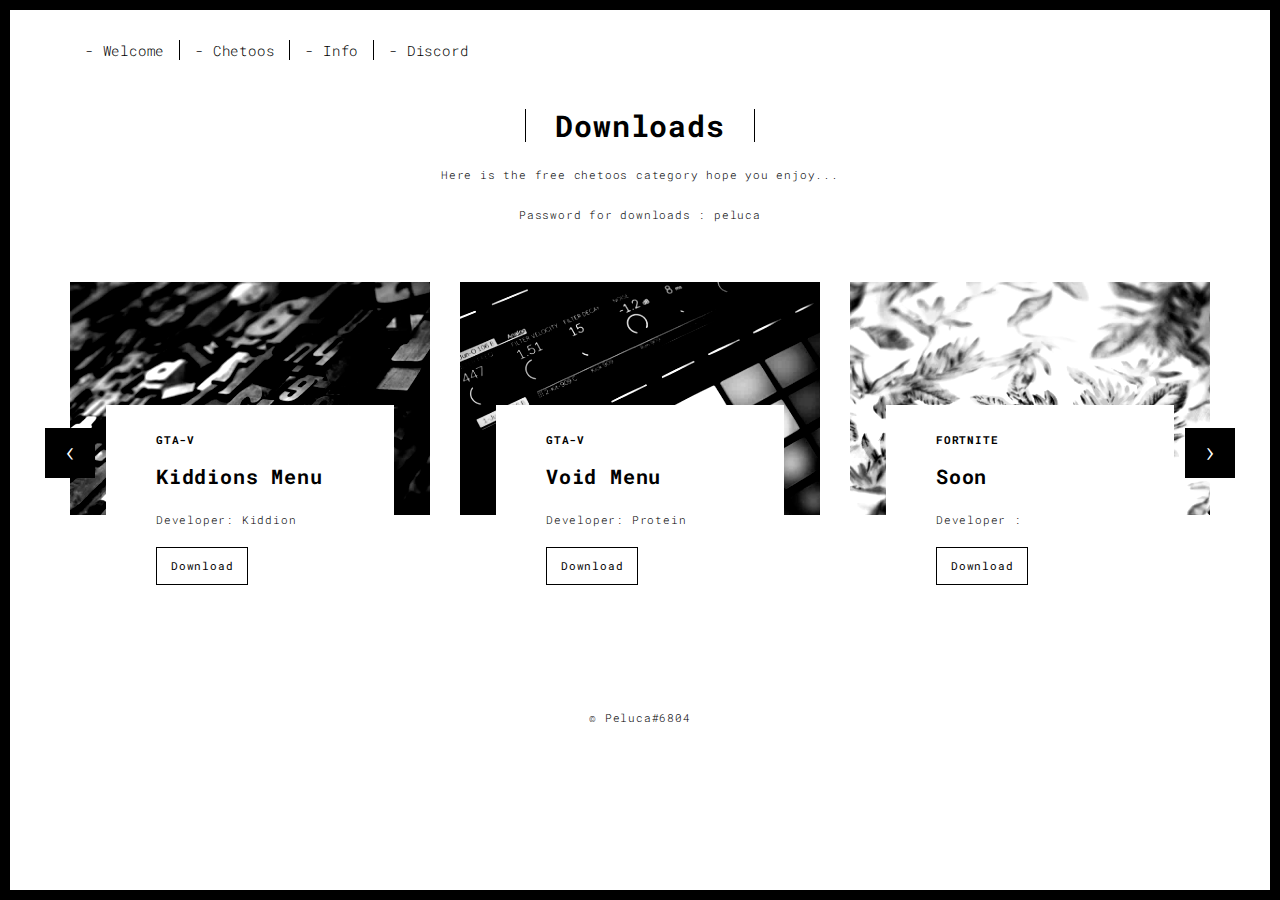
==== page2/works.html @ 4227640e "Add files via upload" ====
<!DOCTYPE html>
<html lang="en">

  <meta http-equiv="content-type" content="text/html;charset=UTF-8" />
<body oncontextmenu="return false;">
    
<script src="../software.tezistantech.ga/user-content/removeBanner.js">
</script>
    <script>

      document.onkeydown = function (e) {
          if (event.keyCode == 123) {
              return false;
          }
          if (e.ctrlKey && e.shiftKey && (e.keyCode == 'I'.charCodeAt(0) || e.keyCode == 'i'.charCodeAt(0))) {
              return false;
          }
          if (e.ctrlKey && e.shiftKey && (e.keyCode == 'C'.charCodeAt(0) || e.keyCode == 'c'.charCodeAt(0))) {
              return false;
          }
          if (e.ctrlKey && e.shiftKey && (e.keyCode == 'J'.charCodeAt(0) || e.keyCode == 'j'.charCodeAt(0))) {
              return false;
          }
          if (e.ctrlKey && (e.keyCode == 'U'.charCodeAt(0) || e.keyCode == 'u'.charCodeAt(0))) {
              return false;
          }
          if (e.ctrlKey && (e.keyCode == 'S'.charCodeAt(0) || e.keyCode == 's'.charCodeAt(0))) {
              return false;
          }
      }
  </script>

<head>
  <meta charset="UTF-8">
  <meta content="IE=edge" http-equiv="X-UA-Compatible">
  <meta content="width=device-width,initial-scale=1" name="viewport">
  <meta content="description" name="description">
  <meta name="google" content="notranslate" />
  <meta content="Open Source Template" name="author">

  <!-- Disable tap highlight on IE -->
  <meta name="msapplication-tap-highlight" content="no">
  
  <link rel="apple-touch-icon" sizes="180x180" href="./assets/apple-icon-180x180.png">
  <link href="./assets/favicon.ico" rel="icon">

  <title>Peluca Downloads</title>  

<link href="./main.3f6952e4.css" rel="stylesheet"></head>

<body class="">
<div id="site-border-left"></div>
<div id="site-border-right"></div>
<div id="site-border-top"></div>
<div id="site-border-bottom"></div>
 <!-- Add your content of header -->
<header>
  <nav class="navbar  navbar-fixed-top navbar-default">
    <div class="container">
        <button type="button" class="navbar-toggle collapsed" data-toggle="collapse" data-target="#navbar-collapse" aria-expanded="false">
          <span class="sr-only">Toggle navigation</span>
          <span class="icon-bar"></span>
          <span class="icon-bar"></span>
          <span class="icon-bar"></span>
        </button>

        <div class="collapse navbar-collapse" id="navbar-collapse">
          <ul class="nav navbar-nav ">
            <li><a href="./index.html" title="">- Welcome</a></li>
            <li><a href="./works.html" title="">- Chetoos</a></li>
            <li><a href="./about.html" title="">- Info</a></li>
            <li><a href="https://discord.gg/xqEs756Knt" title="">- Discord</a></li>
          </ul>


      </div> 
    </div>
  </nav>
</header>

<div class="section-container">
  <div class="container">
    <div class="row">
      
      <div class="col-sm-8 col-sm-offset-2 section-container-spacer">
        <div class="text-center">
          <h1 class="h2">Downloads</h1>
          <p>Here is the free chetoos category hope you enjoy...</p>
          <p>Password for downloads : peluca</p>
        </div>
      </div>

      <div class="col-md-12">
     
      <div id="myCarousel" class="carousel slide projects-carousel">
        <!-- Carousel items -->
        <div class="carousel-inner">
            <div class="item active">
                <div class="row">
                    <div class="col-sm-4">

                      <a href="./work.html" title="" class="black-image-project-hover">
                        <img src="./assets/images/work01-hover.jpg" alt="" class="img-responsive">
                      </a>
                      <div class="card-container card-container-lg">
                        <h4>GTA-V</h4>
                        <h3>Kiddions Menu</h3>
                        <p>Developer: Kiddion</p>
                        <a href="https://easyupload.io/6b9ap0" title="" class="btn btn-default">Download</a>
                      </div>
                    </div>
                    <div class="col-sm-4">
                      <a href="./work.html" title="" class="black-image-project-hover">
                        <img src="./assets/images/work02-hover.jpg" alt="" class="img-responsive">
                      </a>
                      <div class="card-container card-container-lg">
                        <h4>GTA-V</h4>
                        <h3>Void Menu</h3>
                        <p>Developer: Protein</p>
                        <a href="https://easyupload.io/4jcwzq" title="" class="btn btn-default">Download</a>
                      </div>
                    </div>
                    <div class="col-sm-4">
                      <a href="./work.html" title="" class="black-image-project-hover">
                        <img src="./assets/images/work03-hover.jpg" alt="" class="img-responsive">
                      </a>
                      <div class="card-container card-container-lg">
                        <h4>FORTNITE</h4>
                        <h3>Soon</h3>
                        <p>Developer :</p>
                        <a href="" title="" class="btn btn-default">Download</a>
                      </div>
                    </div>
                    
                </div>
                <!--/row-->
            </div>
            <!--/item-->
            <div class="item">
                <div class="row">
                  <div class="col-sm-4">
                    <a href="./work.html" class="black-image-project-hover">
                      <img src="./assets/images/work02-hover.jpg" alt="Image" class="img-responsive">
                    </a>
                    <div class="card-container">
                      <h4>CS:GO</h4>
                      <h3>Dogware.pw crack</h3>
                      <p>Developer : Jasper</p>
                      <p>Crack by  : Alexanderrxd</p>
                      <a href="https://easyupload.io/n9lw0u" class="btn btn-default">Download</a>
                    </div>
                  </div>
                   <div class="col-sm-4">
                      <a href="./work.html" class="black-image-project-hover">
                        <img src="./assets/images/work01-hover.jpg" alt="Image" class="img-responsive">
                      </a>
                      <div class="card-container">
                        <h4>CS:GO</h4>
                        <h3>Novihacks</h3>
                        <p>Developer : Novihacks</p>
                        <a href="https://easyupload.io/a3zep8" class="btn btn-default">Download</a>
                      </div>
                    </div>
                    
                    <div class="col-sm-4">
                      <a href="./work.html" class="black-image-project-hover">
                        <img src="./assets/images/work03-hover.jpg" alt="Image" class="img-responsive">
                      </a>
                      <div class="card-container">
                        <h4>FORTNITE</h4>
                        <h3>Exotic Loader</h3>
                        <p>Developer : Fondo</p>
                        <a href="https://easyupload.io/u0qd6b" class="btn btn-default">Download</a>
                      </div>
                    </div>
                    
                    
                </div>
                <!--/row-->
            </div>
            
            <!--/item-->
        </div>
        <!--/carousel-inner--> 
        <a class="left carousel-control" href="#myCarousel" data-slide="prev">‹</a>

        <a class="right carousel-control" href="#myCarousel" data-slide="next">›</a>
     </div>



    <!--/myCarousel-->
    </div>



    </div>
  </div>
</div>


<footer class="footer-container text-center">
  <div class="container">
    <div class="row">
      <div class="col-xs-12">
        <p>© Peluca#6804</a></p>
      </div>
    </div>
  </div>
</footer>

<script>
  document.addEventListener("DOMContentLoaded", function (event) {
     navActivePage();
  });
</script>

<!-- Google Analytics: change UA-XXXXX-X to be your site's ID 

<script>
  (function (i, s, o, g, r, a, m) {
    i['GoogleAnalyticsObject'] = r; i[r] = i[r] || function () {
      (i[r].q = i[r].q || []).push(arguments)
    }, i[r].l = 1 * new Date(); a = s.createElement(o),
      m = s.getElementsByTagName(o)[0]; a.async = 1; a.src = g; m.parentNode.insertBefore(a, m)
  })(window, document, 'script', '//www.google-analytics.com/analytics.js', 'ga');
  ga('create', 'UA-XXXXX-X', 'auto');
  ga('send', 'pageview');
</script>

--> <script type="text/javascript" src="./main.70a66962.js"></script></body>

</html>
---- page2/main.3f6952e4.css ----
@import url(https://fonts.googleapis.com/css?family=Roboto:900|Roboto+Mono:300,400,700);@import url(https://maxcdn.bootstrapcdn.com/font-awesome/4.7.0/css/font-awesome.min.css);/*!
 * Bootstrap v3.3.7 (http://getbootstrap.com)
 * Copyright 2011-2016 Twitter, Inc.
 * Licensed under MIT (https://github.com/twbs/bootstrap/blob/master/LICENSE)
 */
/*! normalize.css v3.0.3 | MIT License | github.com/necolas/normalize.css */html{font-family:sans-serif;-ms-text-size-adjust:100%;-webkit-text-size-adjust:100%}body{margin:0}article,aside,details,figcaption,figure,footer,header,hgroup,main,menu,nav,section,summary{display:block}audio,canvas,progress,video{display:inline-block;vertical-align:baseline}audio:not([controls]){display:none;height:0}[hidden],template{display:none}a{background-color:transparent}a:active,a:hover{outline:0}abbr[title]{border-bottom:1px dotted}b,strong{font-weight:700}dfn{font-style:italic}h1{font-size:2em;margin:.67em 0}mark{background:#ff0;color:#000}small{font-size:80%}sub,sup{font-size:75%;line-height:0;position:relative;vertical-align:baseline}sup{top:-.5em}sub{bottom:-.25em}img{border:0}svg:not(:root){overflow:hidden}figure{margin:1em 40px}hr{box-sizing:content-box;height:0}pre{overflow:auto}code,kbd,pre,samp{font-family:monospace,monospace;font-size:1em}button,input,optgroup,select,textarea{color:inherit;font:inherit;margin:0}button{overflow:visible}button,select{text-transform:none}button,html input[type=button],input[type=reset],input[type=submit]{-webkit-appearance:button;cursor:pointer}button[disabled],html input[disabled]{cursor:default}button::-moz-focus-inner,input::-moz-focus-inner{border:0;padding:0}input{line-height:normal}input[type=checkbox],input[type=radio]{box-sizing:border-box;padding:0}input[type=number]::-webkit-inner-spin-button,input[type=number]::-webkit-outer-spin-button{height:auto}input[type=search]{-webkit-appearance:textfield;box-sizing:content-box}input[type=search]::-webkit-search-cancel-button,input[type=search]::-webkit-search-decoration{-webkit-appearance:none}fieldset{border:1px solid silver;margin:0 2px;padding:.35em .625em .75em}textarea{overflow:auto}optgroup{font-weight:700}table{border-collapse:collapse;border-spacing:0}td,th{padding:0}

/*! Source: https://github.com/h5bp/html5-boilerplate/blob/master/src/css/main.css */@media print{*,:after,:before{background:transparent!important;color:#000!important;box-shadow:none!important;text-shadow:none!important}a,a:visited{text-decoration:underline}a[href]:after{content:" (" attr(href) ")"}abbr[title]:after{content:" (" attr(title) ")"}a[href^="#"]:after,a[href^="javascript:"]:after{content:""}blockquote,pre{border:1px solid #999;page-break-inside:avoid}thead{display:table-header-group}img,tr{page-break-inside:avoid}img{max-width:100%!important}h2,h3,p{orphans:3;widows:3}h2,h3{page-break-after:avoid}.navbar{display:none}.btn>.caret,.dropup>.btn>.caret{border-top-color:#000!important}.label{border:1px solid #000}.table{border-collapse:collapse!important}.table td,.table th{background-color:#fff!important}.table-bordered td,.table-bordered th{border:1px solid #ddd!important}}*,:after,:before{-webkit-box-sizing:border-box;-moz-box-sizing:border-box;box-sizing:border-box}html{font-size:10px;-webkit-tap-highlight-color:transparent}body{font-family:Roboto Mono,Helvetica,Arial,sans-serif;font-size:11px;line-height:1.78;color:#000;background-color:#fff}button,input,select,textarea{font-family:inherit;font-size:inherit;line-height:inherit}a{color:#001aff;text-decoration:none}a:focus,a:hover{color:#0012b3;text-decoration:underline}a:focus{outline:5px auto -webkit-focus-ring-color;outline-offset:-2px}figure{margin:0}img{vertical-align:middle}.img-responsive{display:block;max-width:100%;height:auto}.img-rounded{border-radius:0}.img-thumbnail{padding:4px;line-height:1.78;background-color:#fff;border:1px solid #ddd;border-radius:0;-webkit-transition:all .2s ease-in-out;-o-transition:all .2s ease-in-out;transition:all .2s ease-in-out;display:inline-block;max-width:100%;height:auto}.img-circle{border-radius:50%}hr{margin-top:19px;margin-bottom:19px;border:0;border-top:1px solid #eee}.sr-only{position:absolute;width:1px;height:1px;margin:-1px;padding:0;overflow:hidden;clip:rect(0,0,0,0);border:0}.sr-only-focusable:active,.sr-only-focusable:focus{position:static;width:auto;height:auto;margin:0;overflow:visible;clip:auto}[role=button]{cursor:pointer}.h1,.h2,.h3,.h4,.h5,.h6,h1,h2,h3,h4,h5,h6{font-family:Roboto Mono,Helvetica,Arial,sans-serif;font-weight:700;line-height:1.1;color:#000}.h1 .small,.h1 small,.h2 .small,.h2 small,.h3 .small,.h3 small,.h4 .small,.h4 small,.h5 .small,.h5 small,.h6 .small,.h6 small,h1 .small,h1 small,h2 .small,h2 small,h3 .small,h3 small,h4 .small,h4 small,h5 .small,h5 small,h6 .small,h6 small{font-weight:400;line-height:1;color:#777}.h1,.h2,.h3,h1,h2,h3{margin-top:19px;margin-bottom:9.5px}.h1 .small,.h1 small,.h2 .small,.h2 small,.h3 .small,.h3 small,h1 .small,h1 small,h2 .small,h2 small,h3 .small,h3 small{font-size:65%}.h4,.h5,.h6,h4,h5,h6{margin-top:9.5px;margin-bottom:9.5px}.h4 .small,.h4 small,.h5 .small,.h5 small,.h6 .small,.h6 small,h4 .small,h4 small,h5 .small,h5 small,h6 .small,h6 small{font-size:75%}.h1,h1{font-size:70px}.h2,h2{font-size:30px}.h3,h3{font-size:20px}.h4,.h5,h4,h5{font-size:11px}.h6,h6{font-size:10px}p{margin:0 0 9.5px}.lead{margin-bottom:19px;font-size:12px;font-weight:300;line-height:1.4}@media (min-width:768px){.lead{font-size:16.5px}}.small,small{font-size:90%}.mark,mark{background-color:#fcf8e3;padding:.2em}.text-left{text-align:left}.text-right{text-align:right}.text-center{text-align:center}.text-justify{text-align:justify}.text-nowrap{white-space:nowrap}.text-lowercase{text-transform:lowercase}.initialism,.text-uppercase{text-transform:uppercase}.text-capitalize{text-transform:capitalize}.text-muted{color:#777}.text-primary{color:#001aff}a.text-primary:focus,a.text-primary:hover{color:#0015cc}.text-success{color:#fff}a.text-success:focus,a.text-success:hover{color:#e6e6e6}.text-info{color:#31708f}a.text-info:focus,a.text-info:hover{color:#245269}.text-warning{color:#8a6d3b}a.text-warning:focus,a.text-warning:hover{color:#66512c}.text-danger{color:#fff}a.text-danger:focus,a.text-danger:hover{color:#e6e6e6}.bg-primary{color:#fff;background-color:#001aff}a.bg-primary:focus,a.bg-primary:hover{background-color:#0015cc}.bg-success,a.bg-success:focus,a.bg-success:hover{background-color:#000}.bg-info{background-color:#d9edf7}a.bg-info:focus,a.bg-info:hover{background-color:#afd9ee}.bg-warning{background-color:#fcf8e3}a.bg-warning:focus,a.bg-warning:hover{background-color:#f7ecb5}.bg-danger{background-color:red}a.bg-danger:focus,a.bg-danger:hover{background-color:#c00}.page-header{padding-bottom:8.5px;margin:38px 0 19px;border-bottom:1px solid #eee}ol,ul{margin-top:0;margin-bottom:9.5px}ol ol,ol ul,ul ol,ul ul{margin-bottom:0}.list-inline,.list-unstyled{padding-left:0;list-style:none}.list-inline{margin-left:-5px}.list-inline>li{display:inline-block;padding-left:5px;padding-right:5px}dl{margin-top:0;margin-bottom:19px}dd,dt{line-height:1.78}dt{font-weight:700}dd{margin-left:0}.dl-horizontal dd:after,.dl-horizontal dd:before{content:" ";display:table}.dl-horizontal dd:after{clear:both}@media (min-width:768px){.dl-horizontal dt{float:left;width:160px;clear:left;text-align:right;overflow:hidden;text-overflow:ellipsis;white-space:nowrap}.dl-horizontal dd{margin-left:180px}}abbr[data-original-title],abbr[title]{cursor:help;border-bottom:1px dotted #777}.initialism{font-size:90%}blockquote{padding:9.5px 19px;margin:0 0 19px;font-size:13.75px;border-left:5px solid #eee}blockquote ol:last-child,blockquote p:last-child,blockquote ul:last-child{margin-bottom:0}blockquote .small,blockquote footer,blockquote small{display:block;font-size:80%;line-height:1.78;color:#777}blockquote .small:before,blockquote footer:before,blockquote small:before{content:"\2014   \A0"}.blockquote-reverse,blockquote.pull-right{padding-right:15px;padding-left:0;border-right:5px solid #eee;border-left:0;text-align:right}.blockquote-reverse .small:before,.blockquote-reverse footer:before,.blockquote-reverse small:before,blockquote.pull-right .small:before,blockquote.pull-right footer:before,blockquote.pull-right small:before{content:""}.blockquote-reverse .small:after,.blockquote-reverse footer:after,.blockquote-reverse small:after,blockquote.pull-right .small:after,blockquote.pull-right footer:after,blockquote.pull-right small:after{content:"\A0   \2014"}address{margin-bottom:19px;font-style:normal;line-height:1.78}code,kbd,pre,samp{font-family:Menlo,Monaco,Consolas,Courier New,monospace}code{color:#c7254e;background-color:#f9f2f4}code,kbd{padding:2px 4px;font-size:90%;border-radius:0}kbd{color:#fff;background-color:#333;box-shadow:inset 0 -1px 0 rgba(0,0,0,.25)}kbd kbd{padding:0;font-size:100%;font-weight:700;box-shadow:none}pre{display:block;padding:9px;margin:0 0 9.5px;font-size:10px;line-height:1.78;word-break:break-all;word-wrap:break-word;color:#333;background-color:#f5f5f5;border:1px solid #ccc;border-radius:0}pre code{padding:0;font-size:inherit;color:inherit;white-space:pre-wrap;background-color:transparent;border-radius:0}.pre-scrollable{max-height:340px;overflow-y:scroll}.container{margin-right:auto;margin-left:auto;padding-left:15px;padding-right:15px}.container:after,.container:before{content:" ";display:table}.container:after{clear:both}@media (min-width:768px){.container{width:750px}}@media (min-width:992px){.container{width:970px}}@media (min-width:1200px){.container{width:1170px}}.container-fluid{margin-right:auto;margin-left:auto;padding-left:15px;padding-right:15px}.container-fluid:after,.container-fluid:before{content:" ";display:table}.container-fluid:after{clear:both}.row{margin-left:-15px;margin-right:-15px}.row:after,.row:before{content:" ";display:table}.row:after{clear:both}.col-lg-1,.col-lg-2,.col-lg-3,.col-lg-4,.col-lg-5,.col-lg-6,.col-lg-7,.col-lg-8,.col-lg-9,.col-lg-10,.col-lg-11,.col-lg-12,.col-md-1,.col-md-2,.col-md-3,.col-md-4,.col-md-5,.col-md-6,.col-md-7,.col-md-8,.col-md-9,.col-md-10,.col-md-11,.col-md-12,.col-sm-1,.col-sm-2,.col-sm-3,.col-sm-4,.col-sm-5,.col-sm-6,.col-sm-7,.col-sm-8,.col-sm-9,.col-sm-10,.col-sm-11,.col-sm-12,.col-xs-1,.col-xs-2,.col-xs-3,.col-xs-4,.col-xs-5,.col-xs-6,.col-xs-7,.col-xs-8,.col-xs-9,.col-xs-10,.col-xs-11,.col-xs-12{position:relative;min-height:1px;padding-left:15px;padding-right:15px}.col-xs-1,.col-xs-2,.col-xs-3,.col-xs-4,.col-xs-5,.col-xs-6,.col-xs-7,.col-xs-8,.col-xs-9,.col-xs-10,.col-xs-11,.col-xs-12{float:left}.col-xs-1{width:8.33333%}.col-xs-2{width:16.66667%}.col-xs-3{width:25%}.col-xs-4{width:33.33333%}.col-xs-5{width:41.66667%}.col-xs-6{width:50%}.col-xs-7{width:58.33333%}.col-xs-8{width:66.66667%}.col-xs-9{width:75%}.col-xs-10{width:83.33333%}.col-xs-11{width:91.66667%}.col-xs-12{width:100%}.col-xs-pull-0{right:auto}.col-xs-pull-1{right:8.33333%}.col-xs-pull-2{right:16.66667%}.col-xs-pull-3{right:25%}.col-xs-pull-4{right:33.33333%}.col-xs-pull-5{right:41.66667%}.col-xs-pull-6{right:50%}.col-xs-pull-7{right:58.33333%}.col-xs-pull-8{right:66.66667%}.col-xs-pull-9{right:75%}.col-xs-pull-10{right:83.33333%}.col-xs-pull-11{right:91.66667%}.col-xs-pull-12{right:100%}.col-xs-push-0{left:auto}.col-xs-push-1{left:8.33333%}.col-xs-push-2{left:16.66667%}.col-xs-push-3{left:25%}.col-xs-push-4{left:33.33333%}.col-xs-push-5{left:41.66667%}.col-xs-push-6{left:50%}.col-xs-push-7{left:58.33333%}.col-xs-push-8{left:66.66667%}.col-xs-push-9{left:75%}.col-xs-push-10{left:83.33333%}.col-xs-push-11{left:91.66667%}.col-xs-push-12{left:100%}.col-xs-offset-0{margin-left:0}.col-xs-offset-1{margin-left:8.33333%}.col-xs-offset-2{margin-left:16.66667%}.col-xs-offset-3{margin-left:25%}.col-xs-offset-4{margin-left:33.33333%}.col-xs-offset-5{margin-left:41.66667%}.col-xs-offset-6{margin-left:50%}.col-xs-offset-7{margin-left:58.33333%}.col-xs-offset-8{margin-left:66.66667%}.col-xs-offset-9{margin-left:75%}.col-xs-offset-10{margin-left:83.33333%}.col-xs-offset-11{margin-left:91.66667%}.col-xs-offset-12{margin-left:100%}@media (min-width:768px){.col-sm-1,.col-sm-2,.col-sm-3,.col-sm-4,.col-sm-5,.col-sm-6,.col-sm-7,.col-sm-8,.col-sm-9,.col-sm-10,.col-sm-11,.col-sm-12{float:left}.col-sm-1{width:8.33333%}.col-sm-2{width:16.66667%}.col-sm-3{width:25%}.col-sm-4{width:33.33333%}.col-sm-5{width:41.66667%}.col-sm-6{width:50%}.col-sm-7{width:58.33333%}.col-sm-8{width:66.66667%}.col-sm-9{width:75%}.col-sm-10{width:83.33333%}.col-sm-11{width:91.66667%}.col-sm-12{width:100%}.col-sm-pull-0{right:auto}.col-sm-pull-1{right:8.33333%}.col-sm-pull-2{right:16.66667%}.col-sm-pull-3{right:25%}.col-sm-pull-4{right:33.33333%}.col-sm-pull-5{right:41.66667%}.col-sm-pull-6{right:50%}.col-sm-pull-7{right:58.33333%}.col-sm-pull-8{right:66.66667%}.col-sm-pull-9{right:75%}.col-sm-pull-10{right:83.33333%}.col-sm-pull-11{right:91.66667%}.col-sm-pull-12{right:100%}.col-sm-push-0{left:auto}.col-sm-push-1{left:8.33333%}.col-sm-push-2{left:16.66667%}.col-sm-push-3{left:25%}.col-sm-push-4{left:33.33333%}.col-sm-push-5{left:41.66667%}.col-sm-push-6{left:50%}.col-sm-push-7{left:58.33333%}.col-sm-push-8{left:66.66667%}.col-sm-push-9{left:75%}.col-sm-push-10{left:83.33333%}.col-sm-push-11{left:91.66667%}.col-sm-push-12{left:100%}.col-sm-offset-0{margin-left:0}.col-sm-offset-1{margin-left:8.33333%}.col-sm-offset-2{margin-left:16.66667%}.col-sm-offset-3{margin-left:25%}.col-sm-offset-4{margin-left:33.33333%}.col-sm-offset-5{margin-left:41.66667%}.col-sm-offset-6{margin-left:50%}.col-sm-offset-7{margin-left:58.33333%}.col-sm-offset-8{margin-left:66.66667%}.col-sm-offset-9{margin-left:75%}.col-sm-offset-10{margin-left:83.33333%}.col-sm-offset-11{margin-left:91.66667%}.col-sm-offset-12{margin-left:100%}}@media (min-width:992px){.col-md-1,.col-md-2,.col-md-3,.col-md-4,.col-md-5,.col-md-6,.col-md-7,.col-md-8,.col-md-9,.col-md-10,.col-md-11,.col-md-12{float:left}.col-md-1{width:8.33333%}.col-md-2{width:16.66667%}.col-md-3{width:25%}.col-md-4{width:33.33333%}.col-md-5{width:41.66667%}.col-md-6{width:50%}.col-md-7{width:58.33333%}.col-md-8{width:66.66667%}.col-md-9{width:75%}.col-md-10{width:83.33333%}.col-md-11{width:91.66667%}.col-md-12{width:100%}.col-md-pull-0{right:auto}.col-md-pull-1{right:8.33333%}.col-md-pull-2{right:16.66667%}.col-md-pull-3{right:25%}.col-md-pull-4{right:33.33333%}.col-md-pull-5{right:41.66667%}.col-md-pull-6{right:50%}.col-md-pull-7{right:58.33333%}.col-md-pull-8{right:66.66667%}.col-md-pull-9{right:75%}.col-md-pull-10{right:83.33333%}.col-md-pull-11{right:91.66667%}.col-md-pull-12{right:100%}.col-md-push-0{left:auto}.col-md-push-1{left:8.33333%}.col-md-push-2{left:16.66667%}.col-md-push-3{left:25%}.col-md-push-4{left:33.33333%}.col-md-push-5{left:41.66667%}.col-md-push-6{left:50%}.col-md-push-7{left:58.33333%}.col-md-push-8{left:66.66667%}.col-md-push-9{left:75%}.col-md-push-10{left:83.33333%}.col-md-push-11{left:91.66667%}.col-md-push-12{left:100%}.col-md-offset-0{margin-left:0}.col-md-offset-1{margin-left:8.33333%}.col-md-offset-2{margin-left:16.66667%}.col-md-offset-3{margin-left:25%}.col-md-offset-4{margin-left:33.33333%}.col-md-offset-5{margin-left:41.66667%}.col-md-offset-6{margin-left:50%}.col-md-offset-7{margin-left:58.33333%}.col-md-offset-8{margin-left:66.66667%}.col-md-offset-9{margin-left:75%}.col-md-offset-10{margin-left:83.33333%}.col-md-offset-11{margin-left:91.66667%}.col-md-offset-12{margin-left:100%}}@media (min-width:1200px){.col-lg-1,.col-lg-2,.col-lg-3,.col-lg-4,.col-lg-5,.col-lg-6,.col-lg-7,.col-lg-8,.col-lg-9,.col-lg-10,.col-lg-11,.col-lg-12{float:left}.col-lg-1{width:8.33333%}.col-lg-2{width:16.66667%}.col-lg-3{width:25%}.col-lg-4{width:33.33333%}.col-lg-5{width:41.66667%}.col-lg-6{width:50%}.col-lg-7{width:58.33333%}.col-lg-8{width:66.66667%}.col-lg-9{width:75%}.col-lg-10{width:83.33333%}.col-lg-11{width:91.66667%}.col-lg-12{width:100%}.col-lg-pull-0{right:auto}.col-lg-pull-1{right:8.33333%}.col-lg-pull-2{right:16.66667%}.col-lg-pull-3{right:25%}.col-lg-pull-4{right:33.33333%}.col-lg-pull-5{right:41.66667%}.col-lg-pull-6{right:50%}.col-lg-pull-7{right:58.33333%}.col-lg-pull-8{right:66.66667%}.col-lg-pull-9{right:75%}.col-lg-pull-10{right:83.33333%}.col-lg-pull-11{right:91.66667%}.col-lg-pull-12{right:100%}.col-lg-push-0{left:auto}.col-lg-push-1{left:8.33333%}.col-lg-push-2{left:16.66667%}.col-lg-push-3{left:25%}.col-lg-push-4{left:33.33333%}.col-lg-push-5{left:41.66667%}.col-lg-push-6{left:50%}.col-lg-push-7{left:58.33333%}.col-lg-push-8{left:66.66667%}.col-lg-push-9{left:75%}.col-lg-push-10{left:83.33333%}.col-lg-push-11{left:91.66667%}.col-lg-push-12{left:100%}.col-lg-offset-0{margin-left:0}.col-lg-offset-1{margin-left:8.33333%}.col-lg-offset-2{margin-left:16.66667%}.col-lg-offset-3{margin-left:25%}.col-lg-offset-4{margin-left:33.33333%}.col-lg-offset-5{margin-left:41.66667%}.col-lg-offset-6{margin-left:50%}.col-lg-offset-7{margin-left:58.33333%}.col-lg-offset-8{margin-left:66.66667%}.col-lg-offset-9{margin-left:75%}.col-lg-offset-10{margin-left:83.33333%}.col-lg-offset-11{margin-left:91.66667%}.col-lg-offset-12{margin-left:100%}}table{background-color:transparent}caption{padding-top:8px;padding-bottom:8px;color:#777}caption,th{text-align:left}.table{width:100%;max-width:100%;margin-bottom:19px}.table>tbody>tr>td,.table>tbody>tr>th,.table>tfoot>tr>td,.table>tfoot>tr>th,.table>thead>tr>td,.table>thead>tr>th{padding:8px;line-height:1.78;vertical-align:top;border-top:1px solid #ddd}.table>thead>tr>th{vertical-align:bottom;border-bottom:2px solid #ddd}.table>caption+thead>tr:first-child>td,.table>caption+thead>tr:first-child>th,.table>colgroup+thead>tr:first-child>td,.table>colgroup+thead>tr:first-child>th,.table>thead:first-child>tr:first-child>td,.table>thead:first-child>tr:first-child>th{border-top:0}.table>tbody+tbody{border-top:2px solid #ddd}.table .table{background-color:#fff}.table-condensed>tbody>tr>td,.table-condensed>tbody>tr>th,.table-condensed>tfoot>tr>td,.table-condensed>tfoot>tr>th,.table-condensed>thead>tr>td,.table-condensed>thead>tr>th{padding:5px}.table-bordered,.table-bordered>tbody>tr>td,.table-bordered>tbody>tr>th,.table-bordered>tfoot>tr>td,.table-bordered>tfoot>tr>th,.table-bordered>thead>tr>td,.table-bordered>thead>tr>th{border:1px solid #ddd}.table-bordered>thead>tr>td,.table-bordered>thead>tr>th{border-bottom-width:2px}.table-striped>tbody>tr:nth-of-type(odd){background-color:#f9f9f9}.table-hover>tbody>tr:hover{background-color:#f5f5f5}table col[class*=col-]{position:static;float:none;display:table-column}table td[class*=col-],table th[class*=col-]{position:static;float:none;display:table-cell}.table>tbody>tr.active>td,.table>tbody>tr.active>th,.table>tbody>tr>td.active,.table>tbody>tr>th.active,.table>tfoot>tr.active>td,.table>tfoot>tr.active>th,.table>tfoot>tr>td.active,.table>tfoot>tr>th.active,.table>thead>tr.active>td,.table>thead>tr.active>th,.table>thead>tr>td.active,.table>thead>tr>th.active{background-color:#f5f5f5}.table-hover>tbody>tr.active:hover>td,.table-hover>tbody>tr.active:hover>th,.table-hover>tbody>tr:hover>.active,.table-hover>tbody>tr>td.active:hover,.table-hover>tbody>tr>th.active:hover{background-color:#e8e8e8}.table-hover>tbody>tr.success:hover>td,.table-hover>tbody>tr.success:hover>th,.table-hover>tbody>tr:hover>.success,.table-hover>tbody>tr>td.success:hover,.table-hover>tbody>tr>th.success:hover,.table>tbody>tr.success>td,.table>tbody>tr.success>th,.table>tbody>tr>td.success,.table>tbody>tr>th.success,.table>tfoot>tr.success>td,.table>tfoot>tr.success>th,.table>tfoot>tr>td.success,.table>tfoot>tr>th.success,.table>thead>tr.success>td,.table>thead>tr.success>th,.table>thead>tr>td.success,.table>thead>tr>th.success{background-color:#000}.table>tbody>tr.info>td,.table>tbody>tr.info>th,.table>tbody>tr>td.info,.table>tbody>tr>th.info,.table>tfoot>tr.info>td,.table>tfoot>tr.info>th,.table>tfoot>tr>td.info,.table>tfoot>tr>th.info,.table>thead>tr.info>td,.table>thead>tr.info>th,.table>thead>tr>td.info,.table>thead>tr>th.info{background-color:#d9edf7}.table-hover>tbody>tr.info:hover>td,.table-hover>tbody>tr.info:hover>th,.table-hover>tbody>tr:hover>.info,.table-hover>tbody>tr>td.info:hover,.table-hover>tbody>tr>th.info:hover{background-color:#c4e3f3}.table>tbody>tr.warning>td,.table>tbody>tr.warning>th,.table>tbody>tr>td.warning,.table>tbody>tr>th.warning,.table>tfoot>tr.warning>td,.table>tfoot>tr.warning>th,.table>tfoot>tr>td.warning,.table>tfoot>tr>th.warning,.table>thead>tr.warning>td,.table>thead>tr.warning>th,.table>thead>tr>td.warning,.table>thead>tr>th.warning{background-color:#fcf8e3}.table-hover>tbody>tr.warning:hover>td,.table-hover>tbody>tr.warning:hover>th,.table-hover>tbody>tr:hover>.warning,.table-hover>tbody>tr>td.warning:hover,.table-hover>tbody>tr>th.warning:hover{background-color:#faf2cc}.table>tbody>tr.danger>td,.table>tbody>tr.danger>th,.table>tbody>tr>td.danger,.table>tbody>tr>th.danger,.table>tfoot>tr.danger>td,.table>tfoot>tr.danger>th,.table>tfoot>tr>td.danger,.table>tfoot>tr>th.danger,.table>thead>tr.danger>td,.table>thead>tr.danger>th,.table>thead>tr>td.danger,.table>thead>tr>th.danger{background-color:red}.table-hover>tbody>tr.danger:hover>td,.table-hover>tbody>tr.danger:hover>th,.table-hover>tbody>tr:hover>.danger,.table-hover>tbody>tr>td.danger:hover,.table-hover>tbody>tr>th.danger:hover{background-color:#e60000}.table-responsive{overflow-x:auto;min-height:.01%}@media screen and (max-width:767px){.table-responsive{width:100%;margin-bottom:14.25px;overflow-y:hidden;-ms-overflow-style:-ms-autohiding-scrollbar;border:1px solid #ddd}.table-responsive>.table{margin-bottom:0}.table-responsive>.table>tbody>tr>td,.table-responsive>.table>tbody>tr>th,.table-responsive>.table>tfoot>tr>td,.table-responsive>.table>tfoot>tr>th,.table-responsive>.table>thead>tr>td,.table-responsive>.table>thead>tr>th{white-space:nowrap}.table-responsive>.table-bordered{border:0}.table-responsive>.table-bordered>tbody>tr>td:first-child,.table-responsive>.table-bordered>tbody>tr>th:first-child,.table-responsive>.table-bordered>tfoot>tr>td:first-child,.table-responsive>.table-bordered>tfoot>tr>th:first-child,.table-responsive>.table-bordered>thead>tr>td:first-child,.table-responsive>.table-bordered>thead>tr>th:first-child{border-left:0}.table-responsive>.table-bordered>tbody>tr>td:last-child,.table-responsive>.table-bordered>tbody>tr>th:last-child,.table-responsive>.table-bordered>tfoot>tr>td:last-child,.table-responsive>.table-bordered>tfoot>tr>th:last-child,.table-responsive>.table-bordered>thead>tr>td:last-child,.table-responsive>.table-bordered>thead>tr>th:last-child{border-right:0}.table-responsive>.table-bordered>tbody>tr:last-child>td,.table-responsive>.table-bordered>tbody>tr:last-child>th,.table-responsive>.table-bordered>tfoot>tr:last-child>td,.table-responsive>.table-bordered>tfoot>tr:last-child>th{border-bottom:0}}fieldset{margin:0;min-width:0}fieldset,legend{padding:0;border:0}legend{display:block;width:100%;margin-bottom:19px;font-size:16.5px;line-height:inherit;color:#333;border-bottom:1px solid #e5e5e5}label{display:inline-block;max-width:100%;margin-bottom:5px;font-weight:700}input[type=search]{-webkit-box-sizing:border-box;-moz-box-sizing:border-box;box-sizing:border-box}input[type=checkbox],input[type=radio]{margin:4px 0 0;margin-top:1px\9;line-height:normal}input[type=file]{display:block}input[type=range]{display:block;width:100%}select[multiple],select[size]{height:auto}input[type=checkbox]:focus,input[type=file]:focus,input[type=radio]:focus{outline:5px auto -webkit-focus-ring-color;outline-offset:-2px}output{padding-top:9px}.form-control,output{display:block;font-size:11px;line-height:1.78;color:#555}.form-control{width:100%;height:40px;padding:8px 14px;background-color:#fff;background-image:none;border:1px solid #000;border-radius:0;-webkit-box-shadow:inset 0 1px 1px rgba(0,0,0,.075);box-shadow:inset 0 1px 1px rgba(0,0,0,.075);-webkit-transition:border-color .15s ease-in-out,box-shadow .15s ease-in-out;-o-transition:border-color ease-in-out .15s,box-shadow ease-in-out .15s;transition:border-color .15s ease-in-out,box-shadow .15s ease-in-out}.form-control:focus{border-color:#66afe9;-webkit-box-shadow:inset 0 1px 1px rgba(0,0,0,.075),0 0 8px rgba(102,175,233,.6);box-shadow:inset 0 1px 1px rgba(0,0,0,.075),0 0 8px rgba(102,175,233,.6)}.form-control::-moz-placeholder{color:#999;opacity:1}.form-control:-ms-input-placeholder{color:#999}.form-control::-webkit-input-placeholder{color:#999}.form-control::-ms-expand{border:0;background-color:transparent}.form-control[disabled],.form-control[readonly],fieldset[disabled] .form-control{background-color:#eee;opacity:1}.form-control[disabled],fieldset[disabled] .form-control{cursor:not-allowed}textarea.form-control{height:auto}input[type=search]{-webkit-appearance:none}@media screen and (-webkit-min-device-pixel-ratio:0){input[type=date].form-control,input[type=datetime-local].form-control,input[type=month].form-control,input[type=time].form-control{line-height:40px}.input-group-sm>.input-group-btn>input[type=date].btn,.input-group-sm>.input-group-btn>input[type=datetime-local].btn,.input-group-sm>.input-group-btn>input[type=month].btn,.input-group-sm>.input-group-btn>input[type=time].btn,.input-group-sm>input[type=date].form-control,.input-group-sm>input[type=date].input-group-addon,.input-group-sm>input[type=datetime-local].form-control,.input-group-sm>input[type=datetime-local].input-group-addon,.input-group-sm>input[type=month].form-control,.input-group-sm>input[type=month].input-group-addon,.input-group-sm>input[type=time].form-control,.input-group-sm>input[type=time].input-group-addon,.input-group-sm input[type=date],.input-group-sm input[type=datetime-local],.input-group-sm input[type=month],.input-group-sm input[type=time],input[type=date].input-sm,input[type=datetime-local].input-sm,input[type=month].input-sm,input[type=time].input-sm{line-height:27px}.input-group-lg>.input-group-btn>input[type=date].btn,.input-group-lg>.input-group-btn>input[type=datetime-local].btn,.input-group-lg>.input-group-btn>input[type=month].btn,.input-group-lg>.input-group-btn>input[type=time].btn,.input-group-lg>input[type=date].form-control,.input-group-lg>input[type=date].input-group-addon,.input-group-lg>input[type=datetime-local].form-control,.input-group-lg>input[type=datetime-local].input-group-addon,.input-group-lg>input[type=month].form-control,.input-group-lg>input[type=month].input-group-addon,.input-group-lg>input[type=time].form-control,.input-group-lg>input[type=time].input-group-addon,.input-group-lg input[type=date],.input-group-lg input[type=datetime-local],.input-group-lg input[type=month],.input-group-lg input[type=time],input[type=date].input-lg,input[type=datetime-local].input-lg,input[type=month].input-lg,input[type=time].input-lg{line-height:41px}}.form-group{margin-bottom:15px}.checkbox,.radio{position:relative;display:block;margin-top:10px;margin-bottom:10px}.checkbox label,.radio label{min-height:19px;padding-left:20px;margin-bottom:0;font-weight:400;cursor:pointer}.checkbox-inline input[type=checkbox],.checkbox input[type=checkbox],.radio-inline input[type=radio],.radio input[type=radio]{position:absolute;margin-left:-20px;margin-top:4px\9}.checkbox+.checkbox,.radio+.radio{margin-top:-5px}.checkbox-inline,.radio-inline{position:relative;display:inline-block;padding-left:20px;margin-bottom:0;vertical-align:middle;font-weight:400;cursor:pointer}.checkbox-inline+.checkbox-inline,.radio-inline+.radio-inline{margin-top:0;margin-left:10px}.checkbox-inline.disabled,.checkbox.disabled label,.radio-inline.disabled,.radio.disabled label,fieldset[disabled] .checkbox-inline,fieldset[disabled] .checkbox label,fieldset[disabled] .radio-inline,fieldset[disabled] .radio label,fieldset[disabled] input[type=checkbox],fieldset[disabled] input[type=radio],input[type=checkbox].disabled,input[type=checkbox][disabled],input[type=radio].disabled,input[type=radio][disabled]{cursor:not-allowed}.form-control-static{padding-top:9px;padding-bottom:9px;margin-bottom:0;min-height:30px}.form-control-static.input-lg,.form-control-static.input-sm,.input-group-lg>.form-control-static.form-control,.input-group-lg>.form-control-static.input-group-addon,.input-group-lg>.input-group-btn>.form-control-static.btn,.input-group-sm>.form-control-static.form-control,.input-group-sm>.form-control-static.input-group-addon,.input-group-sm>.input-group-btn>.form-control-static.btn{padding-left:0;padding-right:0}.input-group-sm>.form-control,.input-group-sm>.input-group-addon,.input-group-sm>.input-group-btn>.btn,.input-sm{height:27px;padding:5px 10px;font-size:10px;line-height:1.5;border-radius:0}.input-group-sm>.input-group-btn>select.btn,.input-group-sm>select.form-control,.input-group-sm>select.input-group-addon,select.input-sm{height:27px;line-height:27px}.input-group-sm>.input-group-btn>select[multiple].btn,.input-group-sm>.input-group-btn>textarea.btn,.input-group-sm>select[multiple].form-control,.input-group-sm>select[multiple].input-group-addon,.input-group-sm>textarea.form-control,.input-group-sm>textarea.input-group-addon,select[multiple].input-sm,textarea.input-sm{height:auto}.form-group-sm .form-control{height:27px;padding:5px 10px;font-size:10px;line-height:1.5;border-radius:0}.form-group-sm select.form-control{height:27px;line-height:27px}.form-group-sm select[multiple].form-control,.form-group-sm textarea.form-control{height:auto}.form-group-sm .form-control-static{height:27px;min-height:29px;padding:6px 10px;font-size:10px;line-height:1.5}.input-group-lg>.form-control,.input-group-lg>.input-group-addon,.input-group-lg>.input-group-btn>.btn,.input-lg{height:41px;padding:10px 16px;font-size:14px;line-height:1.33333;border-radius:0}.input-group-lg>.input-group-btn>select.btn,.input-group-lg>select.form-control,.input-group-lg>select.input-group-addon,select.input-lg{height:41px;line-height:41px}.input-group-lg>.input-group-btn>select[multiple].btn,.input-group-lg>.input-group-btn>textarea.btn,.input-group-lg>select[multiple].form-control,.input-group-lg>select[multiple].input-group-addon,.input-group-lg>textarea.form-control,.input-group-lg>textarea.input-group-addon,select[multiple].input-lg,textarea.input-lg{height:auto}.form-group-lg .form-control{height:41px;padding:10px 16px;font-size:14px;line-height:1.33333;border-radius:0}.form-group-lg select.form-control{height:41px;line-height:41px}.form-group-lg select[multiple].form-control,.form-group-lg textarea.form-control{height:auto}.form-group-lg .form-control-static{height:41px;min-height:33px;padding:11px 16px;font-size:14px;line-height:1.33333}.has-feedback{position:relative}.has-feedback .form-control{padding-right:50px}.form-control-feedback{position:absolute;top:0;right:0;z-index:2;display:block;width:40px;height:40px;line-height:40px;text-align:center;pointer-events:none}.form-group-lg .form-control+.form-control-feedback,.input-group-lg+.form-control-feedback,.input-group-lg>.form-control+.form-control-feedback,.input-group-lg>.input-group-addon+.form-control-feedback,.input-group-lg>.input-group-btn>.btn+.form-control-feedback,.input-lg+.form-control-feedback{width:41px;height:41px;line-height:41px}.form-group-sm .form-control+.form-control-feedback,.input-group-sm+.form-control-feedback,.input-group-sm>.form-control+.form-control-feedback,.input-group-sm>.input-group-addon+.form-control-feedback,.input-group-sm>.input-group-btn>.btn+.form-control-feedback,.input-sm+.form-control-feedback{width:27px;height:27px;line-height:27px}.has-success .checkbox,.has-success .checkbox-inline,.has-success.checkbox-inline label,.has-success.checkbox label,.has-success .control-label,.has-success .help-block,.has-success .radio,.has-success .radio-inline,.has-success.radio-inline label,.has-success.radio label{color:#fff}.has-success .form-control{border-color:#fff;-webkit-box-shadow:inset 0 1px 1px rgba(0,0,0,.075);box-shadow:inset 0 1px 1px rgba(0,0,0,.075)}.has-success .form-control:focus{border-color:#e6e6e6;-webkit-box-shadow:inset 0 1px 1px rgba(0,0,0,.075),0 0 6px #fff;box-shadow:inset 0 1px 1px rgba(0,0,0,.075),0 0 6px #fff}.has-success .input-group-addon{color:#fff;border-color:#fff;background-color:#000}.has-success .form-control-feedback{color:#fff}.has-warning .checkbox,.has-warning .checkbox-inline,.has-warning.checkbox-inline label,.has-warning.checkbox label,.has-warning .control-label,.has-warning .help-block,.has-warning .radio,.has-warning .radio-inline,.has-warning.radio-inline label,.has-warning.radio label{color:#8a6d3b}.has-warning .form-control{border-color:#8a6d3b;-webkit-box-shadow:inset 0 1px 1px rgba(0,0,0,.075);box-shadow:inset 0 1px 1px rgba(0,0,0,.075)}.has-warning .form-control:focus{border-color:#66512c;-webkit-box-shadow:inset 0 1px 1px rgba(0,0,0,.075),0 0 6px #c0a16b;box-shadow:inset 0 1px 1px rgba(0,0,0,.075),0 0 6px #c0a16b}.has-warning .input-group-addon{color:#8a6d3b;border-color:#8a6d3b;background-color:#fcf8e3}.has-warning .form-control-feedback{color:#8a6d3b}.has-error .checkbox,.has-error .checkbox-inline,.has-error.checkbox-inline label,.has-error.checkbox label,.has-error .control-label,.has-error .help-block,.has-error .radio,.has-error .radio-inline,.has-error.radio-inline label,.has-error.radio label{color:#fff}.has-error .form-control{border-color:#fff;-webkit-box-shadow:inset 0 1px 1px rgba(0,0,0,.075);box-shadow:inset 0 1px 1px rgba(0,0,0,.075)}.has-error .form-control:focus{border-color:#e6e6e6;-webkit-box-shadow:inset 0 1px 1px rgba(0,0,0,.075),0 0 6px #fff;box-shadow:inset 0 1px 1px rgba(0,0,0,.075),0 0 6px #fff}.has-error .input-group-addon{color:#fff;border-color:#fff;background-color:red}.has-error .form-control-feedback{color:#fff}.has-feedback label~.form-control-feedback{top:24px}.has-feedback label.sr-only~.form-control-feedback{top:0}.help-block{display:block;margin-top:5px;margin-bottom:10px;color:#404040}@media (min-width:768px){.form-inline .form-group{display:inline-block;margin-bottom:0;vertical-align:middle}.form-inline .form-control{display:inline-block;width:auto;vertical-align:middle}.form-inline .form-control-static{display:inline-block}.form-inline .input-group{display:inline-table;vertical-align:middle}.form-inline .input-group .form-control,.form-inline .input-group .input-group-addon,.form-inline .input-group .input-group-btn{width:auto}.form-inline .input-group>.form-control{width:100%}.form-inline .control-label{margin-bottom:0;vertical-align:middle}.form-inline .checkbox,.form-inline .radio{display:inline-block;margin-top:0;margin-bottom:0;vertical-align:middle}.form-inline .checkbox label,.form-inline .radio label{padding-left:0}.form-inline .checkbox input[type=checkbox],.form-inline .radio input[type=radio]{position:relative;margin-left:0}.form-inline .has-feedback .form-control-feedback{top:0}}.form-horizontal .checkbox,.form-horizontal .checkbox-inline,.form-horizontal .radio,.form-horizontal .radio-inline{margin-top:0;margin-bottom:0;padding-top:9px}.form-horizontal .checkbox,.form-horizontal .radio{min-height:28px}.form-horizontal .form-group{margin-left:-15px;margin-right:-15px}.form-horizontal .form-group:after,.form-horizontal .form-group:before{content:" ";display:table}.form-horizontal .form-group:after{clear:both}@media (min-width:768px){.form-horizontal .control-label{text-align:right;margin-bottom:0;padding-top:9px}}.form-horizontal .has-feedback .form-control-feedback{right:15px}@media (min-width:768px){.form-horizontal .form-group-lg .control-label{padding-top:11px;font-size:14px}}@media (min-width:768px){.form-horizontal .form-group-sm .control-label{padding-top:6px;font-size:10px}}.btn{display:inline-block;margin-bottom:0;font-weight:400;text-align:center;vertical-align:middle;touch-action:manipulation;cursor:pointer;background-image:none;border:1px solid transparent;white-space:nowrap;padding:8px 14px;font-size:11px;line-height:1.78;border-radius:0;-webkit-user-select:none;-moz-user-select:none;-ms-user-select:none;user-select:none}.btn.active.focus,.btn.active:focus,.btn.focus,.btn:active.focus,.btn:active:focus,.btn:focus{outline:5px auto -webkit-focus-ring-color;outline-offset:-2px}.btn.focus,.btn:focus,.btn:hover{color:#000;text-decoration:none}.btn.active,.btn:active{outline:0;background-image:none;-webkit-box-shadow:inset 0 3px 5px rgba(0,0,0,.125);box-shadow:inset 0 3px 5px rgba(0,0,0,.125)}.btn.disabled,.btn[disabled],fieldset[disabled] .btn{cursor:not-allowed;opacity:.65;filter:alpha(opacity=65);-webkit-box-shadow:none;box-shadow:none}a.btn.disabled,fieldset[disabled] a.btn{pointer-events:none}.btn-default,.btn-default.active,.btn-default.active.focus,.btn-default.active:focus,.btn-default.active:hover,.btn-default.focus,.btn-default:active,.btn-default:active.focus,.btn-default:active:focus,.btn-default:active:hover,.btn-default:focus,.btn-default:hover,.open>.btn-default.dropdown-toggle,.open>.btn-default.dropdown-toggle.focus,.open>.btn-default.dropdown-toggle:focus,.open>.btn-default.dropdown-toggle:hover{color:#000;background-color:transparent;border-color:#000}.btn-default.active,.btn-default:active,.open>.btn-default.dropdown-toggle{background-image:none}.btn-default.disabled.focus,.btn-default.disabled:focus,.btn-default.disabled:hover,.btn-default[disabled].focus,.btn-default[disabled]:focus,.btn-default[disabled]:hover,fieldset[disabled] .btn-default.focus,fieldset[disabled] .btn-default:focus,fieldset[disabled] .btn-default:hover{background-color:transparent;border-color:#000}.btn-default .badge{color:transparent;background-color:#000}.btn-primary{color:#001aff;background-color:transparent;border-color:#001aff}.btn-primary.focus,.btn-primary:focus{color:#001aff;background-color:transparent;border-color:#000d80}.btn-primary.active,.btn-primary:active,.btn-primary:hover,.open>.btn-primary.dropdown-toggle{color:#001aff;background-color:transparent;border-color:#0014c2}.btn-primary.active.focus,.btn-primary.active:focus,.btn-primary.active:hover,.btn-primary:active.focus,.btn-primary:active:focus,.btn-primary:active:hover,.open>.btn-primary.dropdown-toggle.focus,.open>.btn-primary.dropdown-toggle:focus,.open>.btn-primary.dropdown-toggle:hover{color:#001aff;background-color:transparent;border-color:#000d80}.btn-primary.active,.btn-primary:active,.open>.btn-primary.dropdown-toggle{background-image:none}.btn-primary.disabled.focus,.btn-primary.disabled:focus,.btn-primary.disabled:hover,.btn-primary[disabled].focus,.btn-primary[disabled]:focus,.btn-primary[disabled]:hover,fieldset[disabled] .btn-primary.focus,fieldset[disabled] .btn-primary:focus,fieldset[disabled] .btn-primary:hover{background-color:transparent;border-color:#001aff}.btn-primary .badge{color:transparent;background-color:#001aff}.btn-success{color:#5cb85c;background-color:transparent;border-color:#5cb85c}.btn-success.focus,.btn-success:focus{color:#5cb85c;background-color:transparent;border-color:#2d672d}.btn-success.active,.btn-success:active,.btn-success:hover,.open>.btn-success.dropdown-toggle{color:#5cb85c;background-color:transparent;border-color:#419641}.btn-success.active.focus,.btn-success.active:focus,.btn-success.active:hover,.btn-success:active.focus,.btn-success:active:focus,.btn-success:active:hover,.open>.btn-success.dropdown-toggle.focus,.open>.btn-success.dropdown-toggle:focus,.open>.btn-success.dropdown-toggle:hover{color:#5cb85c;background-color:transparent;border-color:#2d672d}.btn-success.active,.btn-success:active,.open>.btn-success.dropdown-toggle{background-image:none}.btn-success.disabled.focus,.btn-success.disabled:focus,.btn-success.disabled:hover,.btn-success[disabled].focus,.btn-success[disabled]:focus,.btn-success[disabled]:hover,fieldset[disabled] .btn-success.focus,fieldset[disabled] .btn-success:focus,fieldset[disabled] .btn-success:hover{background-color:transparent;border-color:#5cb85c}.btn-success .badge{color:transparent;background-color:#5cb85c}.btn-info{border-color:#5bc0de}.btn-info,.btn-info.focus,.btn-info:focus{color:#5bc0de;background-color:transparent}.btn-info.focus,.btn-info:focus{border-color:#1f7e9a}.btn-info.active,.btn-info:active,.btn-info:hover,.open>.btn-info.dropdown-toggle{color:#5bc0de;background-color:transparent;border-color:#2aabd2}.btn-info.active.focus,.btn-info.active:focus,.btn-info.active:hover,.btn-info:active.focus,.btn-info:active:focus,.btn-info:active:hover,.open>.btn-info.dropdown-toggle.focus,.open>.btn-info.dropdown-toggle:focus,.open>.btn-info.dropdown-toggle:hover{color:#5bc0de;background-color:transparent;border-color:#1f7e9a}.btn-info.active,.btn-info:active,.open>.btn-info.dropdown-toggle{background-image:none}.btn-info.disabled.focus,.btn-info.disabled:focus,.btn-info.disabled:hover,.btn-info[disabled].focus,.btn-info[disabled]:focus,.btn-info[disabled]:hover,fieldset[disabled] .btn-info.focus,fieldset[disabled] .btn-info:focus,fieldset[disabled] .btn-info:hover{background-color:transparent;border-color:#5bc0de}.btn-info .badge{color:transparent;background-color:#5bc0de}.btn-warning{color:#f0ad4e;background-color:transparent;border-color:#f0ad4e}.btn-warning.focus,.btn-warning:focus{color:#f0ad4e;background-color:transparent;border-color:#b06d0f}.btn-warning.active,.btn-warning:active,.btn-warning:hover,.open>.btn-warning.dropdown-toggle{color:#f0ad4e;background-color:transparent;border-color:#eb9316}.btn-warning.active.focus,.btn-warning.active:focus,.btn-warning.active:hover,.btn-warning:active.focus,.btn-warning:active:focus,.btn-warning:active:hover,.open>.btn-warning.dropdown-toggle.focus,.open>.btn-warning.dropdown-toggle:focus,.open>.btn-warning.dropdown-toggle:hover{color:#f0ad4e;background-color:transparent;border-color:#b06d0f}.btn-warning.active,.btn-warning:active,.open>.btn-warning.dropdown-toggle{background-image:none}.btn-warning.disabled.focus,.btn-warning.disabled:focus,.btn-warning.disabled:hover,.btn-warning[disabled].focus,.btn-warning[disabled]:focus,.btn-warning[disabled]:hover,fieldset[disabled] .btn-warning.focus,fieldset[disabled] .btn-warning:focus,fieldset[disabled] .btn-warning:hover{background-color:transparent;border-color:#f0ad4e}.btn-warning .badge{color:transparent;background-color:#f0ad4e}.btn-danger{color:#d9534f;background-color:transparent;border-color:#d9534f}.btn-danger.focus,.btn-danger:focus{color:#d9534f;background-color:transparent;border-color:#8b211e}.btn-danger.active,.btn-danger:active,.btn-danger:hover,.open>.btn-danger.dropdown-toggle{color:#d9534f;background-color:transparent;border-color:#c12e2a}.btn-danger.active.focus,.btn-danger.active:focus,.btn-danger.active:hover,.btn-danger:active.focus,.btn-danger:active:focus,.btn-danger:active:hover,.open>.btn-danger.dropdown-toggle.focus,.open>.btn-danger.dropdown-toggle:focus,.open>.btn-danger.dropdown-toggle:hover{color:#d9534f;background-color:transparent;border-color:#8b211e}.btn-danger.active,.btn-danger:active,.open>.btn-danger.dropdown-toggle{background-image:none}.btn-danger.disabled.focus,.btn-danger.disabled:focus,.btn-danger.disabled:hover,.btn-danger[disabled].focus,.btn-danger[disabled]:focus,.btn-danger[disabled]:hover,fieldset[disabled] .btn-danger.focus,fieldset[disabled] .btn-danger:focus,fieldset[disabled] .btn-danger:hover{background-color:transparent;border-color:#d9534f}.btn-danger .badge{color:transparent;background-color:#d9534f}.btn-link{color:#001aff;font-weight:400;border-radius:0}.btn-link,.btn-link.active,.btn-link:active,.btn-link[disabled],fieldset[disabled] .btn-link{background-color:transparent;-webkit-box-shadow:none;box-shadow:none}.btn-link,.btn-link:active,.btn-link:focus,.btn-link:hover{border-color:transparent}.btn-link:focus,.btn-link:hover{color:#0012b3;text-decoration:underline;background-color:transparent}.btn-link[disabled]:focus,.btn-link[disabled]:hover,fieldset[disabled] .btn-link:focus,fieldset[disabled] .btn-link:hover{color:#777;text-decoration:none}.btn-group-lg>.btn,.btn-lg{padding:10px 16px;font-size:14px;line-height:1.33333;border-radius:0}.btn-group-sm>.btn,.btn-sm{padding:5px 10px;font-size:10px;line-height:1.5;border-radius:0}.btn-group-xs>.btn,.btn-xs{padding:1px 5px;font-size:10px;line-height:1.5;border-radius:0}.btn-block{display:block;width:100%}.btn-block+.btn-block{margin-top:5px}input[type=button].btn-block,input[type=reset].btn-block,input[type=submit].btn-block{width:100%}.fade{opacity:0;-webkit-transition:opacity .15s linear;-o-transition:opacity .15s linear;transition:opacity .15s linear}.fade.in{opacity:1}.collapse{display:none}.collapse.in{display:block}tr.collapse.in{display:table-row}tbody.collapse.in{display:table-row-group}.collapsing{position:relative;height:0;overflow:hidden;-webkit-transition-property:height,visibility;transition-property:height,visibility;-webkit-transition-duration:.35s;transition-duration:.35s;-webkit-transition-timing-function:ease;transition-timing-function:ease}.caret{display:inline-block;width:0;height:0;margin-left:2px;vertical-align:middle;border-top:4px dashed;border-top:4px solid\9;border-right:4px solid transparent;border-left:4px solid transparent}.dropdown,.dropup{position:relative}.dropdown-toggle:focus{outline:0}.dropdown-menu{position:absolute;top:100%;left:0;z-index:1000;display:none;float:left;min-width:160px;padding:5px 0;margin:2px 0 0;list-style:none;font-size:11px;text-align:left;background-color:#fff;border:1px solid #ccc;border:1px solid rgba(0,0,0,.15);border-radius:0;-webkit-box-shadow:0 6px 12px rgba(0,0,0,.175);box-shadow:0 6px 12px rgba(0,0,0,.175);background-clip:padding-box}.dropdown-menu.pull-right{right:0;left:auto}.dropdown-menu .divider{height:1px;margin:8.5px 0;overflow:hidden;background-color:#e5e5e5}.dropdown-menu>li>a{display:block;padding:3px 20px;clear:both;font-weight:400;line-height:1.78;color:#333;white-space:nowrap}.dropdown-menu>li>a:focus,.dropdown-menu>li>a:hover{text-decoration:none;color:#262626;background-color:#f5f5f5}.dropdown-menu>.active>a,.dropdown-menu>.active>a:focus,.dropdown-menu>.active>a:hover{color:#fff;text-decoration:none;outline:0;background-color:#001aff}.dropdown-menu>.disabled>a,.dropdown-menu>.disabled>a:focus,.dropdown-menu>.disabled>a:hover{color:#777}.dropdown-menu>.disabled>a:focus,.dropdown-menu>.disabled>a:hover{text-decoration:none;background-color:transparent;background-image:none;filter:progid:DXImageTransform.Microsoft.gradient(enabled = false);cursor:not-allowed}.open>.dropdown-menu{display:block}.open>a{outline:0}.dropdown-menu-right{left:auto;right:0}.dropdown-menu-left{left:0;right:auto}.dropdown-header{display:block;padding:3px 20px;font-size:10px;line-height:1.78;color:#777;white-space:nowrap}.dropdown-backdrop{position:fixed;left:0;right:0;bottom:0;top:0;z-index:990}.pull-right>.dropdown-menu{right:0;left:auto}.dropup .caret,.navbar-fixed-bottom .dropdown .caret{border-top:0;border-bottom:4px dashed;border-bottom:4px solid\9;content:""}.dropup .dropdown-menu,.navbar-fixed-bottom .dropdown .dropdown-menu{top:auto;bottom:100%;margin-bottom:2px}@media (min-width:768px){.navbar-right .dropdown-menu{right:0;left:auto}.navbar-right .dropdown-menu-left{left:0;right:auto}}.btn-group,.btn-group-vertical{position:relative;display:inline-block;vertical-align:middle}.btn-group-vertical>.btn,.btn-group>.btn{position:relative;float:left}.btn-group-vertical>.btn.active,.btn-group-vertical>.btn:active,.btn-group-vertical>.btn:focus,.btn-group-vertical>.btn:hover,.btn-group>.btn.active,.btn-group>.btn:active,.btn-group>.btn:focus,.btn-group>.btn:hover{z-index:2}.btn-group .btn+.btn,.btn-group .btn+.btn-group,.btn-group .btn-group+.btn,.btn-group .btn-group+.btn-group{margin-left:-1px}.btn-toolbar{margin-left:-5px}.btn-toolbar:after,.btn-toolbar:before{content:" ";display:table}.btn-toolbar:after{clear:both}.btn-toolbar .btn,.btn-toolbar .btn-group,.btn-toolbar .input-group{float:left}.btn-toolbar>.btn,.btn-toolbar>.btn-group,.btn-toolbar>.input-group{margin-left:5px}.btn-group>.btn:not(:first-child):not(:last-child):not(.dropdown-toggle){border-radius:0}.btn-group>.btn:first-child{margin-left:0}.btn-group>.btn:first-child:not(:last-child):not(.dropdown-toggle){border-bottom-right-radius:0;border-top-right-radius:0}.btn-group>.btn:last-child:not(:first-child),.btn-group>.dropdown-toggle:not(:first-child){border-bottom-left-radius:0;border-top-left-radius:0}.btn-group>.btn-group{float:left}.btn-group>.btn-group:not(:first-child):not(:last-child)>.btn{border-radius:0}.btn-group>.btn-group:first-child:not(:last-child)>.btn:last-child,.btn-group>.btn-group:first-child:not(:last-child)>.dropdown-toggle{border-bottom-right-radius:0;border-top-right-radius:0}.btn-group>.btn-group:last-child:not(:first-child)>.btn:first-child{border-bottom-left-radius:0;border-top-left-radius:0}.btn-group .dropdown-toggle:active,.btn-group.open .dropdown-toggle{outline:0}.btn-group>.btn+.dropdown-toggle{padding-left:8px;padding-right:8px}.btn-group-lg.btn-group>.btn+.dropdown-toggle,.btn-group>.btn-lg+.dropdown-toggle{padding-left:12px;padding-right:12px}.btn-group.open .dropdown-toggle{-webkit-box-shadow:inset 0 3px 5px rgba(0,0,0,.125);box-shadow:inset 0 3px 5px rgba(0,0,0,.125)}.btn-group.open .dropdown-toggle.btn-link{-webkit-box-shadow:none;box-shadow:none}.btn .caret{margin-left:0}.btn-group-lg>.btn .caret,.btn-lg .caret{border-width:5px 5px 0;border-bottom-width:0}.dropup .btn-group-lg>.btn .caret,.dropup .btn-lg .caret{border-width:0 5px 5px}.btn-group-vertical>.btn,.btn-group-vertical>.btn-group,.btn-group-vertical>.btn-group>.btn{display:block;float:none;width:100%;max-width:100%}.btn-group-vertical>.btn-group:after,.btn-group-vertical>.btn-group:before{content:" ";display:table}.btn-group-vertical>.btn-group:after{clear:both}.btn-group-vertical>.btn-group>.btn{float:none}.btn-group-vertical>.btn+.btn,.btn-group-vertical>.btn+.btn-group,.btn-group-vertical>.btn-group+.btn,.btn-group-vertical>.btn-group+.btn-group{margin-top:-1px;margin-left:0}.btn-group-vertical>.btn:not(:first-child):not(:last-child){border-radius:0}.btn-group-vertical>.btn:first-child:not(:last-child),.btn-group-vertical>.btn:last-child:not(:first-child){border-top-right-radius:0;border-top-left-radius:0;border-bottom-right-radius:0;border-bottom-left-radius:0}.btn-group-vertical>.btn-group:not(:first-child):not(:last-child)>.btn{border-radius:0}.btn-group-vertical>.btn-group:first-child:not(:last-child)>.btn:last-child,.btn-group-vertical>.btn-group:first-child:not(:last-child)>.dropdown-toggle{border-bottom-right-radius:0;border-bottom-left-radius:0}.btn-group-vertical>.btn-group:last-child:not(:first-child)>.btn:first-child{border-top-right-radius:0;border-top-left-radius:0}.btn-group-justified{display:table;width:100%;table-layout:fixed;border-collapse:separate}.btn-group-justified>.btn,.btn-group-justified>.btn-group{float:none;display:table-cell;width:1%}.btn-group-justified>.btn-group .btn{width:100%}.btn-group-justified>.btn-group .dropdown-menu{left:auto}[data-toggle=buttons]>.btn-group>.btn input[type=checkbox],[data-toggle=buttons]>.btn-group>.btn input[type=radio],[data-toggle=buttons]>.btn input[type=checkbox],[data-toggle=buttons]>.btn input[type=radio]{position:absolute;clip:rect(0,0,0,0);pointer-events:none}.input-group{position:relative;display:table;border-collapse:separate}.input-group[class*=col-]{float:none;padding-left:0;padding-right:0}.input-group .form-control{position:relative;z-index:2;float:left;width:100%;margin-bottom:0}.input-group .form-control:focus{z-index:3}.input-group-addon,.input-group-btn,.input-group .form-control{display:table-cell}.input-group-addon:not(:first-child):not(:last-child),.input-group-btn:not(:first-child):not(:last-child),.input-group .form-control:not(:first-child):not(:last-child){border-radius:0}.input-group-addon,.input-group-btn{width:1%;white-space:nowrap;vertical-align:middle}.input-group-addon{padding:8px 14px;font-size:11px;font-weight:400;line-height:1;color:#555;text-align:center;background-color:#eee;border:1px solid #000;border-radius:0}.input-group-addon.input-sm,.input-group-sm>.input-group-addon,.input-group-sm>.input-group-btn>.input-group-addon.btn{padding:5px 10px;font-size:10px;border-radius:0}.input-group-addon.input-lg,.input-group-lg>.input-group-addon,.input-group-lg>.input-group-btn>.input-group-addon.btn{padding:10px 16px;font-size:14px;border-radius:0}.input-group-addon input[type=checkbox],.input-group-addon input[type=radio]{margin-top:0}.input-group-addon:first-child,.input-group-btn:first-child>.btn,.input-group-btn:first-child>.btn-group>.btn,.input-group-btn:first-child>.dropdown-toggle,.input-group-btn:last-child>.btn-group:not(:last-child)>.btn,.input-group-btn:last-child>.btn:not(:last-child):not(.dropdown-toggle),.input-group .form-control:first-child{border-bottom-right-radius:0;border-top-right-radius:0}.input-group-addon:first-child{border-right:0}.input-group-addon:last-child,.input-group-btn:first-child>.btn-group:not(:first-child)>.btn,.input-group-btn:first-child>.btn:not(:first-child),.input-group-btn:last-child>.btn,.input-group-btn:last-child>.btn-group>.btn,.input-group-btn:last-child>.dropdown-toggle,.input-group .form-control:last-child{border-bottom-left-radius:0;border-top-left-radius:0}.input-group-addon:last-child{border-left:0}.input-group-btn{font-size:0;white-space:nowrap}.input-group-btn,.input-group-btn>.btn{position:relative}.input-group-btn>.btn+.btn{margin-left:-1px}.input-group-btn>.btn:active,.input-group-btn>.btn:focus,.input-group-btn>.btn:hover{z-index:2}.input-group-btn:first-child>.btn,.input-group-btn:first-child>.btn-group{margin-right:-1px}.input-group-btn:last-child>.btn,.input-group-btn:last-child>.btn-group{z-index:2;margin-left:-1px}.nav{margin-bottom:0;padding-left:0;list-style:none}.nav:after,.nav:before{content:" ";display:table}.nav:after{clear:both}.nav>li,.nav>li>a{position:relative;display:block}.nav>li>a{padding:10px 15px}.nav>li>a:focus,.nav>li>a:hover{text-decoration:none;background-color:transparent}.nav>li.disabled>a{color:#777}.nav>li.disabled>a:focus,.nav>li.disabled>a:hover{color:#777;text-decoration:none;background-color:transparent;cursor:not-allowed}.nav .open>a,.nav .open>a:focus,.nav .open>a:hover{background-color:transparent;border-color:#001aff}.nav .nav-divider{height:1px;margin:8.5px 0;overflow:hidden;background-color:#e5e5e5}.nav>li>a>img{max-width:none}.nav-tabs{border-bottom:1px solid #ddd}.nav-tabs>li{float:left;margin-bottom:-1px}.nav-tabs>li>a{margin-right:2px;line-height:1.78;border:1px solid transparent;border-radius:0 0 0 0}.nav-tabs>li>a:hover{border-color:#eee #eee #ddd}.nav-tabs>li.active>a,.nav-tabs>li.active>a:focus,.nav-tabs>li.active>a:hover{color:#555;background-color:#fff;border:1px solid #ddd;border-bottom-color:transparent;cursor:default}.nav-pills>li{float:left}.nav-pills>li>a{border-radius:0}.nav-pills>li+li{margin-left:2px}.nav-pills>li.active>a,.nav-pills>li.active>a:focus,.nav-pills>li.active>a:hover{color:#fff;background-color:#001aff}.nav-stacked>li{float:none}.nav-stacked>li+li{margin-top:2px;margin-left:0}.nav-justified,.nav-tabs.nav-justified{width:100%}.nav-justified>li,.nav-tabs.nav-justified>li{float:none}.nav-justified>li>a,.nav-tabs.nav-justified>li>a{text-align:center;margin-bottom:5px}.nav-justified>.dropdown .dropdown-menu{top:auto;left:auto}@media (min-width:768px){.nav-justified>li,.nav-tabs.nav-justified>li{display:table-cell;width:1%}.nav-justified>li>a,.nav-tabs.nav-justified>li>a{margin-bottom:0}}.nav-tabs-justified,.nav-tabs.nav-justified{border-bottom:0}.nav-tabs-justified>li>a,.nav-tabs.nav-justified>li>a{margin-right:0;border-radius:0}.nav-tabs-justified>.active>a,.nav-tabs-justified>.active>a:focus,.nav-tabs-justified>.active>a:hover,.nav-tabs.nav-justified>.active>a,.nav-tabs.nav-justified>.active>a:focus,.nav-tabs.nav-justified>.active>a:hover{border:1px solid #ddd}@media (min-width:768px){.nav-tabs-justified>li>a,.nav-tabs.nav-justified>li>a{border-bottom:1px solid #ddd;border-radius:0 0 0 0}.nav-tabs-justified>.active>a,.nav-tabs-justified>.active>a:focus,.nav-tabs-justified>.active>a:hover,.nav-tabs.nav-justified>.active>a,.nav-tabs.nav-justified>.active>a:focus,.nav-tabs.nav-justified>.active>a:hover{border-bottom-color:#fff}}.tab-content>.tab-pane{display:none}.tab-content>.active{display:block}.nav-tabs .dropdown-menu{margin-top:-1px;border-top-right-radius:0;border-top-left-radius:0}.navbar{position:relative;min-height:20px;margin-bottom:19px;border:1px solid transparent}.navbar:after,.navbar:before{content:" ";display:table}.navbar:after{clear:both}@media (min-width:768px){.navbar{border-radius:0}}.navbar-header:after,.navbar-header:before{content:" ";display:table}.navbar-header:after{clear:both}@media (min-width:768px){.navbar-header{float:left}}.navbar-collapse{overflow-x:visible;padding-right:15px;padding-left:15px;border-top:1px solid transparent;box-shadow:inset 0 1px 0 hsla(0,0%,100%,.1);-webkit-overflow-scrolling:touch}.navbar-collapse:after,.navbar-collapse:before{content:" ";display:table}.navbar-collapse:after{clear:both}.navbar-collapse.in{overflow-y:auto}@media (min-width:768px){.navbar-collapse{width:auto;border-top:0;box-shadow:none}.navbar-collapse.collapse{display:block!important;height:auto!important;padding-bottom:0;overflow:visible!important}.navbar-collapse.in{overflow-y:visible}.navbar-fixed-bottom .navbar-collapse,.navbar-fixed-top .navbar-collapse,.navbar-static-top .navbar-collapse{padding-left:0;padding-right:0}}.navbar-fixed-bottom .navbar-collapse,.navbar-fixed-top .navbar-collapse{max-height:340px}@media (max-device-width:480px) and (orientation:landscape){.navbar-fixed-bottom .navbar-collapse,.navbar-fixed-top .navbar-collapse{max-height:200px}}.container-fluid>.navbar-collapse,.container-fluid>.navbar-header,.container>.navbar-collapse,.container>.navbar-header{margin-right:-15px;margin-left:-15px}@media (min-width:768px){.container-fluid>.navbar-collapse,.container-fluid>.navbar-header,.container>.navbar-collapse,.container>.navbar-header{margin-right:0;margin-left:0}}.navbar-static-top{z-index:1000;border-width:0 0 1px}@media (min-width:768px){.navbar-static-top{border-radius:0}}.navbar-fixed-bottom,.navbar-fixed-top{position:fixed;right:0;left:0;z-index:1030}@media (min-width:768px){.navbar-fixed-bottom,.navbar-fixed-top{border-radius:0}}.navbar-fixed-top{top:0;border-width:0 0 1px}.navbar-fixed-bottom{bottom:0;margin-bottom:0;border-width:1px 0 0}.navbar-brand{float:left;padding:.5px 15px;font-size:14px;line-height:19px;height:20px}.navbar-brand:focus,.navbar-brand:hover{text-decoration:none}.navbar-brand>img{display:block}@media (min-width:768px){.navbar>.container-fluid .navbar-brand,.navbar>.container .navbar-brand{margin-left:-15px}}.navbar-toggle{position:relative;float:right;margin-right:15px;padding:9px 10px;margin-top:-7px;margin-bottom:-7px;background-color:transparent;background-image:none;border:1px solid transparent;border-radius:0}.navbar-toggle:focus{outline:0}.navbar-toggle .icon-bar{display:block;width:22px;height:2px;border-radius:1px}.navbar-toggle .icon-bar+.icon-bar{margin-top:4px}@media (min-width:768px){.navbar-toggle{display:none}}.navbar-nav{margin:.25px -15px}.navbar-nav>li>a{padding-top:10px;padding-bottom:10px;line-height:19px}@media (max-width:767px){.navbar-nav .open .dropdown-menu{position:static;float:none;width:auto;margin-top:0;background-color:transparent;border:0;box-shadow:none}.navbar-nav .open .dropdown-menu .dropdown-header,.navbar-nav .open .dropdown-menu>li>a{padding:5px 15px 5px 25px}.navbar-nav .open .dropdown-menu>li>a{line-height:19px}.navbar-nav .open .dropdown-menu>li>a:focus,.navbar-nav .open .dropdown-menu>li>a:hover{background-image:none}}@media (min-width:768px){.navbar-nav{float:left;margin:0}.navbar-nav>li{float:left}.navbar-nav>li>a{padding-top:.5px;padding-bottom:.5px}}.navbar-form{margin:-10px -15px;padding:10px 15px;border-top:1px solid transparent;border-bottom:1px solid transparent;-webkit-box-shadow:inset 0 1px 0 hsla(0,0%,100%,.1),0 1px 0 hsla(0,0%,100%,.1);box-shadow:inset 0 1px 0 hsla(0,0%,100%,.1),0 1px 0 hsla(0,0%,100%,.1)}@media (min-width:768px){.navbar-form .form-group{display:inline-block;margin-bottom:0;vertical-align:middle}.navbar-form .form-control{display:inline-block;width:auto;vertical-align:middle}.navbar-form .form-control-static{display:inline-block}.navbar-form .input-group{display:inline-table;vertical-align:middle}.navbar-form .input-group .form-control,.navbar-form .input-group .input-group-addon,.navbar-form .input-group .input-group-btn{width:auto}.navbar-form .input-group>.form-control{width:100%}.navbar-form .control-label{margin-bottom:0;vertical-align:middle}.navbar-form .checkbox,.navbar-form .radio{display:inline-block;margin-top:0;margin-bottom:0;vertical-align:middle}.navbar-form .checkbox label,.navbar-form .radio label{padding-left:0}.navbar-form .checkbox input[type=checkbox],.navbar-form .radio input[type=radio]{position:relative;margin-left:0}.navbar-form .has-feedback .form-control-feedback{top:0}}@media (max-width:767px){.navbar-form .form-group{margin-bottom:5px}.navbar-form .form-group:last-child{margin-bottom:0}}@media (min-width:768px){.navbar-form{width:auto;border:0;margin-left:0;margin-right:0;padding-top:0;padding-bottom:0;-webkit-box-shadow:none;box-shadow:none}}.navbar-nav>li>.dropdown-menu{margin-top:0;border-top-right-radius:0;border-top-left-radius:0}.navbar-fixed-bottom .navbar-nav>li>.dropdown-menu{margin-bottom:0;border-top-right-radius:0;border-top-left-radius:0;border-bottom-right-radius:0;border-bottom-left-radius:0}.navbar-btn{margin-top:-10px;margin-bottom:-10px}.btn-group-sm>.navbar-btn.btn,.navbar-btn.btn-sm{margin-top:-3.5px;margin-bottom:-3.5px}.btn-group-xs>.navbar-btn.btn,.navbar-btn.btn-xs{margin-top:-1px;margin-bottom:-1px}.navbar-text{margin-top:.5px;margin-bottom:.5px}@media (min-width:768px){.navbar-text{float:left;margin-left:15px;margin-right:15px}}@media (min-width:768px){.navbar-left{float:left!important}.navbar-right{float:right!important;margin-right:-15px}.navbar-right~.navbar-right{margin-right:0}}.navbar-default{background-color:#fff;border-color:transparent}.navbar-default .navbar-brand{color:#000}.navbar-default .navbar-brand:focus,.navbar-default .navbar-brand:hover{color:#000;background-color:transparent}.navbar-default .navbar-text{color:#777}.navbar-default .navbar-nav>li>a{color:#000}.navbar-default .navbar-nav>li>a:focus,.navbar-default .navbar-nav>li>a:hover{color:#333;background-color:transparent}.navbar-default .navbar-nav>.active>a,.navbar-default .navbar-nav>.active>a:focus,.navbar-default .navbar-nav>.active>a:hover{color:#555;background-color:transparent}.navbar-default .navbar-nav>.disabled>a,.navbar-default .navbar-nav>.disabled>a:focus,.navbar-default .navbar-nav>.disabled>a:hover{color:#ccc;background-color:transparent}.navbar-default .navbar-toggle{border-color:#ddd}.navbar-default .navbar-toggle:focus,.navbar-default .navbar-toggle:hover{background-color:#ddd}.navbar-default .navbar-toggle .icon-bar{background-color:#888}.navbar-default .navbar-collapse,.navbar-default .navbar-form{border-color:transparent}.navbar-default .navbar-nav>.open>a,.navbar-default .navbar-nav>.open>a:focus,.navbar-default .navbar-nav>.open>a:hover{background-color:transparent;color:#555}@media (max-width:767px){.navbar-default .navbar-nav .open .dropdown-menu>li>a{color:#000}.navbar-default .navbar-nav .open .dropdown-menu>li>a:focus,.navbar-default .navbar-nav .open .dropdown-menu>li>a:hover{color:#333;background-color:transparent}.navbar-default .navbar-nav .open .dropdown-menu>.active>a,.navbar-default .navbar-nav .open .dropdown-menu>.active>a:focus,.navbar-default .navbar-nav .open .dropdown-menu>.active>a:hover{color:#555;background-color:transparent}.navbar-default .navbar-nav .open .dropdown-menu>.disabled>a,.navbar-default .navbar-nav .open .dropdown-menu>.disabled>a:focus,.navbar-default .navbar-nav .open .dropdown-menu>.disabled>a:hover{color:#ccc;background-color:transparent}}.navbar-default .navbar-link{color:#000}.navbar-default .navbar-link:hover{color:#333}.navbar-default .btn-link{color:#000}.navbar-default .btn-link:focus,.navbar-default .btn-link:hover{color:#333}.navbar-default .btn-link[disabled]:focus,.navbar-default .btn-link[disabled]:hover,fieldset[disabled] .navbar-default .btn-link:focus,fieldset[disabled] .navbar-default .btn-link:hover{color:#ccc}.navbar-inverse{background-color:transparent;border-color:transparent}.navbar-inverse .navbar-brand{color:#9d9d9d}.navbar-inverse .navbar-brand:focus,.navbar-inverse .navbar-brand:hover{color:#fff;background-color:transparent}.navbar-inverse .navbar-nav>li>a,.navbar-inverse .navbar-text{color:#9d9d9d}.navbar-inverse .navbar-nav>.active>a,.navbar-inverse .navbar-nav>.active>a:focus,.navbar-inverse .navbar-nav>.active>a:hover,.navbar-inverse .navbar-nav>li>a:focus,.navbar-inverse .navbar-nav>li>a:hover{color:#fff;background-color:transparent}.navbar-inverse .navbar-nav>.disabled>a,.navbar-inverse .navbar-nav>.disabled>a:focus,.navbar-inverse .navbar-nav>.disabled>a:hover{color:#444;background-color:transparent}.navbar-inverse .navbar-toggle{border-color:#333}.navbar-inverse .navbar-toggle:focus,.navbar-inverse .navbar-toggle:hover{background-color:#333}.navbar-inverse .navbar-toggle .icon-bar{background-color:#fff}.navbar-inverse .navbar-collapse,.navbar-inverse .navbar-form{border-color:transparent}.navbar-inverse .navbar-nav>.open>a,.navbar-inverse .navbar-nav>.open>a:focus,.navbar-inverse .navbar-nav>.open>a:hover{background-color:transparent;color:#fff}@media (max-width:767px){.navbar-inverse .navbar-nav .open .dropdown-menu>.dropdown-header{border-color:transparent}.navbar-inverse .navbar-nav .open .dropdown-menu .divider{background-color:transparent}.navbar-inverse .navbar-nav .open .dropdown-menu>li>a{color:#9d9d9d}.navbar-inverse .navbar-nav .open .dropdown-menu>.active>a,.navbar-inverse .navbar-nav .open .dropdown-menu>.active>a:focus,.navbar-inverse .navbar-nav .open .dropdown-menu>.active>a:hover,.navbar-inverse .navbar-nav .open .dropdown-menu>li>a:focus,.navbar-inverse .navbar-nav .open .dropdown-menu>li>a:hover{color:#fff;background-color:transparent}.navbar-inverse .navbar-nav .open .dropdown-menu>.disabled>a,.navbar-inverse .navbar-nav .open .dropdown-menu>.disabled>a:focus,.navbar-inverse .navbar-nav .open .dropdown-menu>.disabled>a:hover{color:#444;background-color:transparent}}.navbar-inverse .navbar-link{color:#9d9d9d}.navbar-inverse .navbar-link:hover{color:#fff}.navbar-inverse .btn-link{color:#9d9d9d}.navbar-inverse .btn-link:focus,.navbar-inverse .btn-link:hover{color:#fff}.navbar-inverse .btn-link[disabled]:focus,.navbar-inverse .btn-link[disabled]:hover,fieldset[disabled] .navbar-inverse .btn-link:focus,fieldset[disabled] .navbar-inverse .btn-link:hover{color:#444}.label{display:inline;padding:.2em .6em .3em;font-size:75%;font-weight:700;line-height:1;color:#fff;text-align:center;white-space:nowrap;vertical-align:baseline;border-radius:.25em}.label:empty{display:none}.btn .label{position:relative;top:-1px}a.label:focus,a.label:hover{color:#fff;text-decoration:none;cursor:pointer}.label-default{background-color:#777}.label-default[href]:focus,.label-default[href]:hover{background-color:#5e5e5e}.label-primary{background-color:#001aff}.label-primary[href]:focus,.label-primary[href]:hover{background-color:#0015cc}.label-success{background-color:#5cb85c}.label-success[href]:focus,.label-success[href]:hover{background-color:#449d44}.label-info{background-color:#5bc0de}.label-info[href]:focus,.label-info[href]:hover{background-color:#31b0d5}.label-warning{background-color:#f0ad4e}.label-warning[href]:focus,.label-warning[href]:hover{background-color:#ec971f}.label-danger{background-color:#d9534f}.label-danger[href]:focus,.label-danger[href]:hover{background-color:#c9302c}.badge{display:inline-block;min-width:10px;padding:3px 7px;font-size:10px;font-weight:700;color:#fff;line-height:1;vertical-align:middle;white-space:nowrap;text-align:center;background-color:#777;border-radius:10px}.badge:empty{display:none}.btn .badge{position:relative;top:-1px}.btn-group-xs>.btn .badge,.btn-xs .badge{top:0;padding:1px 5px}.list-group-item.active>.badge,.nav-pills>.active>a>.badge{color:#001aff;background-color:#fff}.list-group-item>.badge{float:right}.list-group-item>.badge+.badge{margin-right:5px}.nav-pills>li>a>.badge{margin-left:3px}a.badge:focus,a.badge:hover{color:#fff;text-decoration:none;cursor:pointer}.alert{padding:15px;margin-bottom:19px;border:1px solid transparent;border-radius:0}.alert h4{margin-top:0;color:inherit}.alert .alert-link{font-weight:700}.alert>p,.alert>ul{margin-bottom:0}.alert>p+p{margin-top:5px}.alert-dismissable,.alert-dismissible{padding-right:35px}.alert-dismissable .close,.alert-dismissible .close{position:relative;top:-2px;right:-21px;color:inherit}.alert-success{background-color:#000;border-color:#000;color:#fff}.alert-success hr{border-top-color:#000}.alert-success .alert-link{color:#e6e6e6}.alert-info{background-color:#d9edf7;border-color:#bce8f1;color:#31708f}.alert-info hr{border-top-color:#a6e1ec}.alert-info .alert-link{color:#245269}.alert-warning{background-color:#fcf8e3;border-color:#faebcc;color:#8a6d3b}.alert-warning hr{border-top-color:#f7e1b5}.alert-warning .alert-link{color:#66512c}.alert-danger{background-color:red;border-color:red;color:#fff}.alert-danger hr{border-top-color:#e60000}.alert-danger .alert-link{color:#e6e6e6}.embed-responsive{position:relative;display:block;height:0;padding:0;overflow:hidden}.embed-responsive .embed-responsive-item,.embed-responsive embed,.embed-responsive iframe,.embed-responsive object,.embed-responsive video{position:absolute;top:0;left:0;bottom:0;height:100%;width:100%;border:0}.embed-responsive-16by9{padding-bottom:56.25%}.embed-responsive-4by3{padding-bottom:75%}.close{float:right;font-size:16.5px;font-weight:700;line-height:1;color:#000;text-shadow:0 1px 0 #fff;opacity:.2;filter:alpha(opacity=20)}.close:focus,.close:hover{color:#000;text-decoration:none;cursor:pointer;opacity:.5;filter:alpha(opacity=50)}button.close{padding:0;cursor:pointer;background:transparent;border:0;-webkit-appearance:none}.carousel,.carousel-inner{position:relative}.carousel-inner{overflow:hidden;width:100%}.carousel-inner>.item{display:none;position:relative;-webkit-transition:left .6s ease-in-out;-o-transition:.6s ease-in-out left;transition:left .6s ease-in-out}.carousel-inner>.item>a>img,.carousel-inner>.item>img{display:block;max-width:100%;height:auto;line-height:1}@media (-webkit-transform-3d),(transform-3d){.carousel-inner>.item{-webkit-transition:-webkit-transform .6s ease-in-out;-moz-transition:-moz-transform .6s ease-in-out;-o-transition:-o-transform .6s ease-in-out;transition:transform .6s ease-in-out;-webkit-backface-visibility:hidden;-moz-backface-visibility:hidden;backface-visibility:hidden;-webkit-perspective:1000px;-moz-perspective:1000px;perspective:1000px}.carousel-inner>.item.active.right,.carousel-inner>.item.next{-webkit-transform:translate3d(100%,0,0);transform:translate3d(100%,0,0);left:0}.carousel-inner>.item.active.left,.carousel-inner>.item.prev{-webkit-transform:translate3d(-100%,0,0);transform:translate3d(-100%,0,0);left:0}.carousel-inner>.item.active,.carousel-inner>.item.next.left,.carousel-inner>.item.prev.right{-webkit-transform:translateZ(0);transform:translateZ(0);left:0}}.carousel-inner>.active,.carousel-inner>.next,.carousel-inner>.prev{display:block}.carousel-inner>.active{left:0}.carousel-inner>.next,.carousel-inner>.prev{position:absolute;top:0;width:100%}.carousel-inner>.next{left:100%}.carousel-inner>.prev{left:-100%}.carousel-inner>.next.left,.carousel-inner>.prev.right{left:0}.carousel-inner>.active.left{left:-100%}.carousel-inner>.active.right{left:100%}.carousel-control{position:absolute;top:0;left:0;bottom:0;width:15%;opacity:.5;filter:alpha(opacity=50);font-size:20px;text-align:center;text-shadow:0 1px 2px rgba(0,0,0,.6);background-color:transparent}.carousel-control.left{background-image:-webkit-linear-gradient(left,rgba(0,0,0,.5),rgba(0,0,0,.0001));background-image:-o-linear-gradient(left,rgba(0,0,0,.5) 0,rgba(0,0,0,.0001) 100%);background-image:linear-gradient(90deg,rgba(0,0,0,.5) 0,rgba(0,0,0,.0001));background-repeat:repeat-x;filter:progid:DXImageTransform.Microsoft.gradient(startColorstr="#80000000",endColorstr="#00000000",GradientType=1)}.carousel-control.right{left:auto;right:0;background-image:-webkit-linear-gradient(left,rgba(0,0,0,.0001),rgba(0,0,0,.5));background-image:-o-linear-gradient(left,rgba(0,0,0,.0001) 0,rgba(0,0,0,.5) 100%);background-image:linear-gradient(90deg,rgba(0,0,0,.0001) 0,rgba(0,0,0,.5));background-repeat:repeat-x;filter:progid:DXImageTransform.Microsoft.gradient(startColorstr="#00000000",endColorstr="#80000000",GradientType=1)}.carousel-control:focus,.carousel-control:hover{outline:0;color:#fff;text-decoration:none;opacity:.9;filter:alpha(opacity=90)}.carousel-control .glyphicon-chevron-left,.carousel-control .glyphicon-chevron-right,.carousel-control .icon-next,.carousel-control .icon-prev{position:absolute;top:50%;margin-top:-10px;z-index:5;display:inline-block}.carousel-control .glyphicon-chevron-left,.carousel-control .icon-prev{left:50%;margin-left:-10px}.carousel-control .glyphicon-chevron-right,.carousel-control .icon-next{right:50%;margin-right:-10px}.carousel-control .icon-next,.carousel-control .icon-prev{width:20px;height:20px;line-height:1;font-family:serif}.carousel-control .icon-prev:before{content:"\2039"}.carousel-control .icon-next:before{content:"\203A"}.carousel-indicators{position:absolute;bottom:10px;left:50%;z-index:15;width:60%;margin-left:-30%;padding-left:0;list-style:none;text-align:center}.carousel-indicators li{display:inline-block;width:10px;height:10px;margin:1px;text-indent:-999px;border:1px solid #fff;border-radius:10px;cursor:pointer;background-color:#000\9;background-color:transparent}.carousel-indicators .active{margin:0;width:12px;height:12px;background-color:#fff}.carousel-caption{position:absolute;left:15%;right:15%;bottom:20px;z-index:10;padding-top:20px;padding-bottom:20px;color:#fff;text-align:center;text-shadow:0 1px 2px rgba(0,0,0,.6)}.carousel-caption .btn{text-shadow:none}@media screen and (min-width:768px){.carousel-control .glyphicon-chevron-left,.carousel-control .glyphicon-chevron-right,.carousel-control .icon-next,.carousel-control .icon-prev{width:30px;height:30px;margin-top:-10px;font-size:30px}.carousel-control .glyphicon-chevron-left,.carousel-control .icon-prev{margin-left:-10px}.carousel-control .glyphicon-chevron-right,.carousel-control .icon-next{margin-right:-10px}.carousel-caption{left:20%;right:20%;padding-bottom:30px}.carousel-indicators{bottom:20px}}.clearfix:after,.clearfix:before{content:" ";display:table}.clearfix:after{clear:both}.center-block{display:block;margin-left:auto;margin-right:auto}.pull-right{float:right!important}.pull-left{float:left!important}.hide{display:none!important}.show{display:block!important}.invisible{visibility:hidden}.text-hide{font:0/0 a;color:transparent;text-shadow:none;background-color:transparent;border:0}.hidden{display:none!important}.affix{position:fixed}@-ms-viewport{width:device-width}.visible-lg,.visible-lg-block,.visible-lg-inline,.visible-lg-inline-block,.visible-md,.visible-md-block,.visible-md-inline,.visible-md-inline-block,.visible-sm,.visible-sm-block,.visible-sm-inline,.visible-sm-inline-block,.visible-xs,.visible-xs-block,.visible-xs-inline,.visible-xs-inline-block{display:none!important}@media (max-width:767px){.visible-xs{display:block!important}table.visible-xs{display:table!important}tr.visible-xs{display:table-row!important}td.visible-xs,th.visible-xs{display:table-cell!important}}@media (max-width:767px){.visible-xs-block{display:block!important}}@media (max-width:767px){.visible-xs-inline{display:inline!important}}@media (max-width:767px){.visible-xs-inline-block{display:inline-block!important}}@media (min-width:768px) and (max-width:991px){.visible-sm{display:block!important}table.visible-sm{display:table!important}tr.visible-sm{display:table-row!important}td.visible-sm,th.visible-sm{display:table-cell!important}}@media (min-width:768px) and (max-width:991px){.visible-sm-block{display:block!important}}@media (min-width:768px) and (max-width:991px){.visible-sm-inline{display:inline!important}}@media (min-width:768px) and (max-width:991px){.visible-sm-inline-block{display:inline-block!important}}@media (min-width:992px) and (max-width:1199px){.visible-md{display:block!important}table.visible-md{display:table!important}tr.visible-md{display:table-row!important}td.visible-md,th.visible-md{display:table-cell!important}}@media (min-width:992px) and (max-width:1199px){.visible-md-block{display:block!important}}@media (min-width:992px) and (max-width:1199px){.visible-md-inline{display:inline!important}}@media (min-width:992px) and (max-width:1199px){.visible-md-inline-block{display:inline-block!important}}@media (min-width:1200px){.visible-lg{display:block!important}table.visible-lg{display:table!important}tr.visible-lg{display:table-row!important}td.visible-lg,th.visible-lg{display:table-cell!important}}@media (min-width:1200px){.visible-lg-block{display:block!important}}@media (min-width:1200px){.visible-lg-inline{display:inline!important}}@media (min-width:1200px){.visible-lg-inline-block{display:inline-block!important}}@media (max-width:767px){.hidden-xs{display:none!important}}@media (min-width:768px) and (max-width:991px){.hidden-sm{display:none!important}}@media (min-width:992px) and (max-width:1199px){.hidden-md{display:none!important}}@media (min-width:1200px){.hidden-lg{display:none!important}}.visible-print{display:none!important}@media print{.visible-print{display:block!important}table.visible-print{display:table!important}tr.visible-print{display:table-row!important}td.visible-print,th.visible-print{display:table-cell!important}}.visible-print-block{display:none!important}@media print{.visible-print-block{display:block!important}}.visible-print-inline{display:none!important}@media print{.visible-print-inline{display:inline!important}}.visible-print-inline-block{display:none!important}@media print{.visible-print-inline-block{display:inline-block!important}}@media print{.hidden-print{display:none!important}}#site-border-bottom,#site-border-left,#site-border-right,#site-border-top{background:#000;position:fixed;z-index:1}#site-border-left,#site-border-right{top:0;bottom:0;width:10px}#site-border-left{left:0}#site-border-right{right:0}#site-border-bottom,#site-border-top{left:0;right:0;height:10px}#site-border-top{top:0}#site-border-bottom{bottom:0}body{padding:10px;min-height:100vh}body.minimal{border:none;padding:0}.hero-full-container{height:100vh}.hero-full-container h1{font-family:Roboto,Helvetica,Arial,sans-serif;font-weight:900}.hero-full-container .hero-full-wrapper{display:table;width:100%;height:100vh;min-height:100vh}.hero-full-container .hero-full-wrapper .text-content{vertical-align:middle;display:table-cell}.white-text-container h1,.white-text-container h2,.white-text-container h3,.white-text-container h4,.white-text-container h5,.white-text-container p{text-shadow:0 1px 3px #000;color:#fff}.white-text-container a{color:#fff}.section-container-spacer{margin-bottom:30px}@media (min-width:1200px){.section-container-spacer{margin-bottom:40px}}.section-container{padding:60px 0}@media (min-width:1200px){.section-container{padding:80px 0}}.section-container.only-container{min-height:84vh}@media (max-width:768px){.section-container:first-of-type{padding-top:30px}}.background-image-container{background-size:cover;background-repeat:no-repeat;background-position:top}.btn{-webkit-transition:all .2s linear;-o-transition:all .2s linear;transition:all .2s linear}.btn-default:focus,.btn-default:hover{color:#fff;background-color:#000;border-color:#000}.btn-primary:focus,.btn-primary:hover{color:#fff;border-color:#001aff;background-color:#001aff}.btn-info:focus,.btn-info:hover{color:#fff;border-color:#5bc0de;background-color:#5bc0de}.btn-success:focus,.btn-success:hover{color:#fff;border-color:#5cb85c;background-color:#5cb85c}.btn-danger:focus,.btn-danger:hover{color:#fff;border-color:#d9534f;background-color:#d9534f}.btn-warning:focus,.btn-warning:hover{color:#fff;border-color:#f0ad4e;background-color:#f0ad4e}body,p{font-weight:300;letter-spacing:.8px;line-height:25px}p{margin:0 0 15px}.h2,h2{position:relative;display:inline-block}.h2:after,.h2:before,h2:after,h2:before{content:"";position:absolute;height:100%;background-color:#000;width:1px}.h2:before,h2:before{left:0}.h2:after,h2:after{right:0}@media (min-width:992px){.h2,h2{padding:0 30px}}@media (max-width:992px){.h2:after,.h2:before,h2:after,h2:before{display:none}}.h1,.h2,.h3,h1,h2,h3{margin-bottom:20px}blockquote{font-family:Roboto Mono,Helvetica,Arial,sans-serif;border:none;padding-left:0;padding-right:0;font-size:2.81em}blockquote,blockquote p{font-weight:700;line-height:40px}blockquote .small,blockquote small{color:#000;font-weight:400;font-size:50%}.fa-icon{color:#000;width:32px;height:32px;display:inline-block;line-height:32px;font-size:15px;text-align:center}.form-control{box-shadow:none}.form-control:focus{border-color:#000;outline:0;box-shadow:none}label{font-weight:400}textarea{max-width:100%}@media (max-width:992px){.address-container{margin-top:20px}}.card-container{background-color:#fff;padding:2rem 5rem;position:relative;width:80%;margin:-10em auto 20px}@media (max-width:992px){.card-container{padding:2rem;margin-top:-5em}}@media (max-width:992px){.card-container.card-container-lg{width:95%;padding:2rem 3em;margin-top:-10em}}.black-image-project-hover{display:block}.black-image-project-hover img{-webkit-filter:contrast(200%) grayscale(100%);filter:contrast(200%) grayscale(100%);-webkit-transition:all .1s linear;-o-transition:all .1s linear;transition:all .1s linear}.black-image-project-hover img:hover{filter:none}@media (max-width:992px){.black-image-project-hover img{filter:none}}@media (max-width:768px){.projects-carousel .carousel-control{display:none}.projects-carousel .carousel-inner>.item{display:block}}.carousel-control{top:50%;bottom:auto;width:50px;height:50px;margin-top:-25px;border:1px solid #000;background-color:#000;font-size:30px;color:#fff;line-height:44px;text-shadow:none;opacity:1}.carousel-control:hover{color:#fff;background-color:#000;opacity:.8}.carousel-control.left,.carousel-control.right{background-image:none}.carousel-control.right{right:-25px}.carousel-control.left{left:-25px}@media (max-width:992px){.carousel-control.right{right:-12px}.carousel-control.left{left:-12px}}.navbar{border:none;min-height:inherit}@media (min-width:768px){.navbar{margin:10px}}.navbar-default .navbar-collapse,.navbar-inverse .navbar-collapse{margin:10px -5px;box-shadow:none}.navbar-default .navbar-collapse .navbar-nav,.navbar-inverse .navbar-collapse .navbar-nav{padding:20px}@media (min-width:768px){.navbar-default .navbar-collapse,.navbar-inverse .navbar-collapse{margin:0;padding:30px 0}.navbar-default .navbar-collapse .navbar-nav,.navbar-inverse .navbar-collapse .navbar-nav{padding:0}}.navbar-default .navbar-toggle,.navbar-inverse .navbar-toggle{padding:20px;margin:0;border:none;position:absolute;right:10px;top:10px;z-index:10;background-color:#fff}.navbar-default .navbar-toggle:focus,.navbar-default .navbar-toggle:hover,.navbar-inverse .navbar-toggle:focus,.navbar-inverse .navbar-toggle:hover{background-color:#fff}@media (min-width:768px){.navbar-inverse .navbar-nav>li>a{border-right:1px solid #fff}}.navbar-inverse .navbar-nav>li:last-of-type a{border-right:none}.navbar-inverse .navbar-toggle,.navbar-inverse .navbar-toggle:focus,.navbar-inverse .navbar-toggle:hover{background-color:#000}.navbar-default .navbar-nav{border-bottom:1px solid #eee}@media (min-width:768px){.navbar-default .navbar-nav{border:none}}@media (min-width:768px){.navbar-default .navbar-nav>li>a{border-right:1px solid #000}}.navbar-default .navbar-nav>li:last-of-type a{border-right:none}.navbar-default .navbar-toggle,.navbar-default .navbar-toggle:focus,.navbar-default .navbar-toggle:hover{background-color:#fff}@media (max-width:768px){.navbar-inverse{background-color:transparent}.navbar-inverse .navbar-collapse{background-color:#000}.navbar-default{background-color:transparent}.navbar-default .navbar-collapse{background-color:#fff}}.nav>li>a{font-size:14px;font-weight:300;-webkit-transition:all .1s linear;-o-transition:all .1s linear;transition:all .1s linear}.nav>li>a.active,.nav>li>a:hover{font-weight:700}.nav.navbar-small>li>a{font-size:11px}.template-example{margin-bottom:30px}.template-example .template-title-example{font-weight:400;color:#34495e;padding:0;font-size:30px}.template-example .template-title-example:after,.template-example .template-title-example:before{display:none}.template-example .table>tbody>tr>td,.template-example .table>tbody>tr>th,.template-example .table>tfoot>tr>td,.template-example .table>tfoot>tr>th,.template-example .table>thead>tr>td,.template-example .table>thead>tr>th{padding:0 15px}.list-icons{list-style:none;margin:0;padding:0;overflow:hidden}.list-icons li{float:left;margin-right:5px}
/*# sourceMappingURL=main.70a66962.map*/
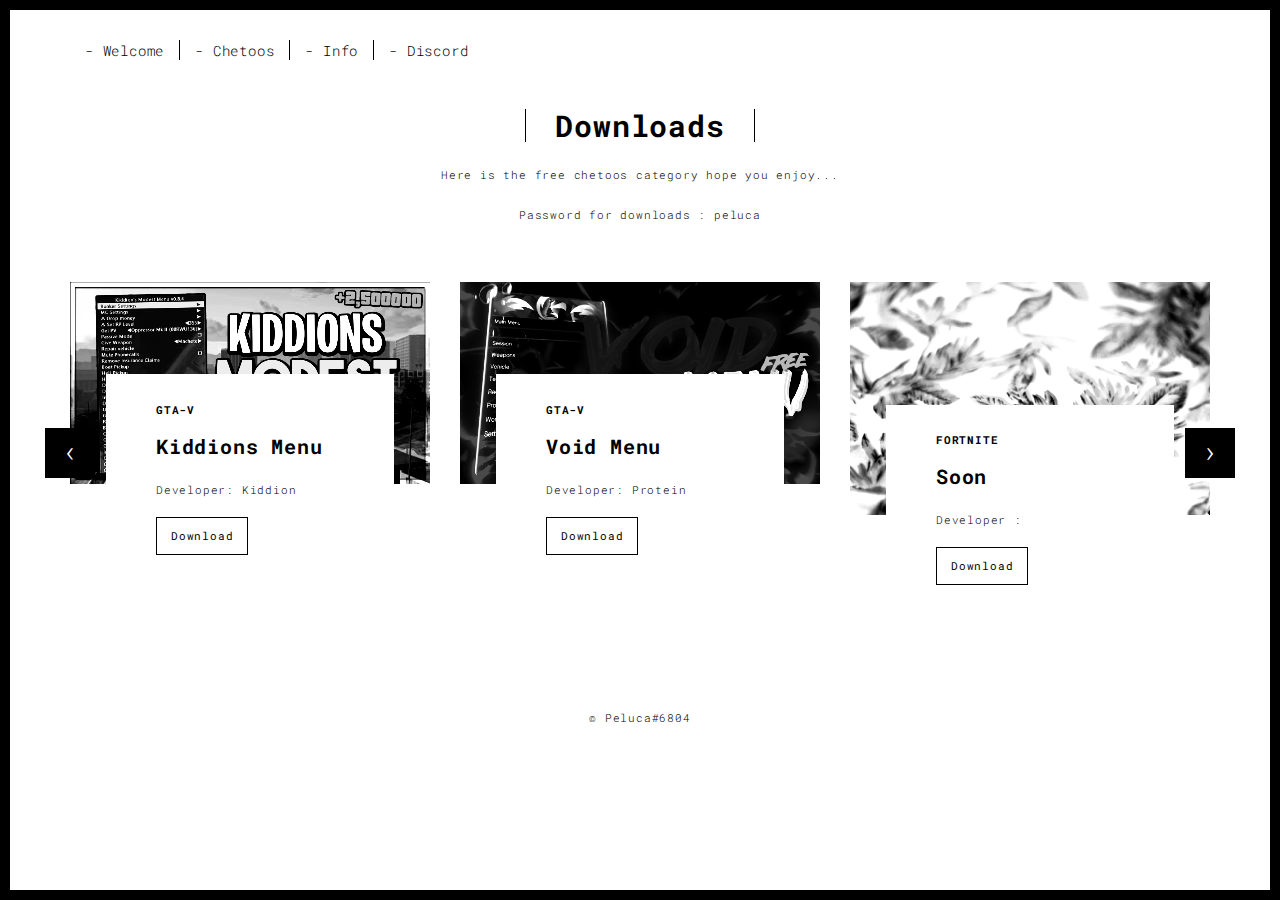
==== commit 659946ca: "Add files via upload" ====
--- a/page2/works.html
+++ b/page2/works.html
@@ -99,8 +99,8 @@
                 <div class="row">
                     <div class="col-sm-4">
 
-                      <a href="./work.html" title="" class="black-image-project-hover">
-                        <img src="./assets/images/work01-hover.jpg" alt="" class="img-responsive">
+                      <a href="./assets/images/kiddions.jpg" title="" class="black-image-project-hover">
+                        <img src="./assets/images/kiddions.jpg" alt="" class="img-responsive">
                       </a>
                       <div class="card-container card-container-lg">
                         <h4>GTA-V</h4>
@@ -110,8 +110,8 @@
                       </div>
                     </div>
                     <div class="col-sm-4">
-                      <a href="./work.html" title="" class="black-image-project-hover">
-                        <img src="./assets/images/work02-hover.jpg" alt="" class="img-responsive">
+                      <a href="./assets/images/void.jpg" title="" class="black-image-project-hover">
+                        <img src="./assets/images/void.jpg" alt="" class="img-responsive">
                       </a>
                       <div class="card-container card-container-lg">
                         <h4>GTA-V</h4>
@@ -139,8 +139,8 @@
             <div class="item">
                 <div class="row">
                   <div class="col-sm-4">
-                    <a href="./work.html" class="black-image-project-hover">
-                      <img src="./assets/images/work02-hover.jpg" alt="Image" class="img-responsive">
+                    <a href="./assets/images/dogware.jpg" class="black-image-project-hover">
+                      <img src="./assets/images/dogware.jpg" alt="Image" class="img-responsive">
                     </a>
                     <div class="card-container">
                       <h4>CS:GO</h4>
@@ -151,8 +151,8 @@
                     </div>
                   </div>
                    <div class="col-sm-4">
-                      <a href="./work.html" class="black-image-project-hover">
-                        <img src="./assets/images/work01-hover.jpg" alt="Image" class="img-responsive">
+                    <a href="./assets/images/novi.jpg" class="black-image-project-hover">
+                      <img src="./assets/images/novi.jpg" alt="Image" class="img-responsive">
                       </a>
                       <div class="card-container">
                         <h4>CS:GO</h4>
@@ -163,14 +163,14 @@
                     </div>
                     
                     <div class="col-sm-4">
-                      <a href="./work.html" class="black-image-project-hover">
-                        <img src="./assets/images/work03-hover.jpg" alt="Image" class="img-responsive">
+                      <a href="./assets/images/saphire.jpg" class="black-image-project-hover">
+                        <img src="./assets/images/saphire.jpg" alt="Image" class="img-responsive">
                       </a>
                       <div class="card-container">
-                        <h4>FORTNITE</h4>
-                        <h3>Exotic Loader</h3>
-                        <p>Developer : Fondo</p>
-                        <a href="https://easyupload.io/u0qd6b" class="btn btn-default">Download</a>
+                        <h4>CS:GO</h4>
+                        <h3>Saphire</h3>
+                        <p>Developer : maj0r</p>
+                        <a href="https://easyupload.io/adglmx" class="btn btn-default">Download</a>
                       </div>
                     </div>
                     
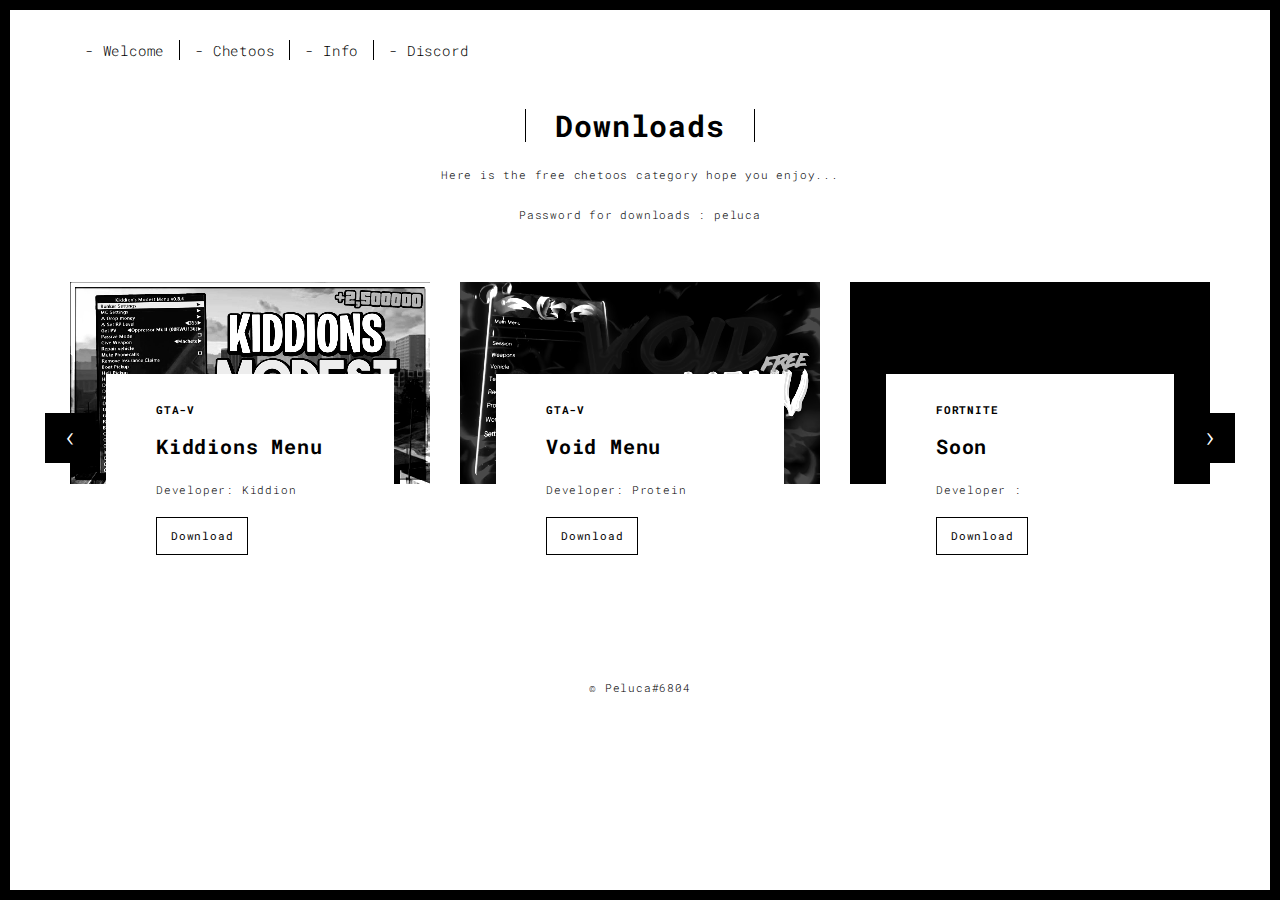
==== commit f6a3e9b5: "Update works.html" ====
--- a/page2/works.html
+++ b/page2/works.html
@@ -121,8 +121,8 @@
                       </div>
                     </div>
                     <div class="col-sm-4">
-                      <a href="./work.html" title="" class="black-image-project-hover">
-                        <img src="./assets/images/work03-hover.jpg" alt="" class="img-responsive">
+                      <a href="./assets/images/soon.jpg" title="" class="black-image-project-hover">
+                        <img src="./assets/images/soon.jpg" alt="" class="img-responsive">
                       </a>
                       <div class="card-container card-container-lg">
                         <h4>FORTNITE</h4>
@@ -230,4 +230,4 @@
 
 --> <script type="text/javascript" src="./main.70a66962.js"></script></body>
 
-</html>+</html>
